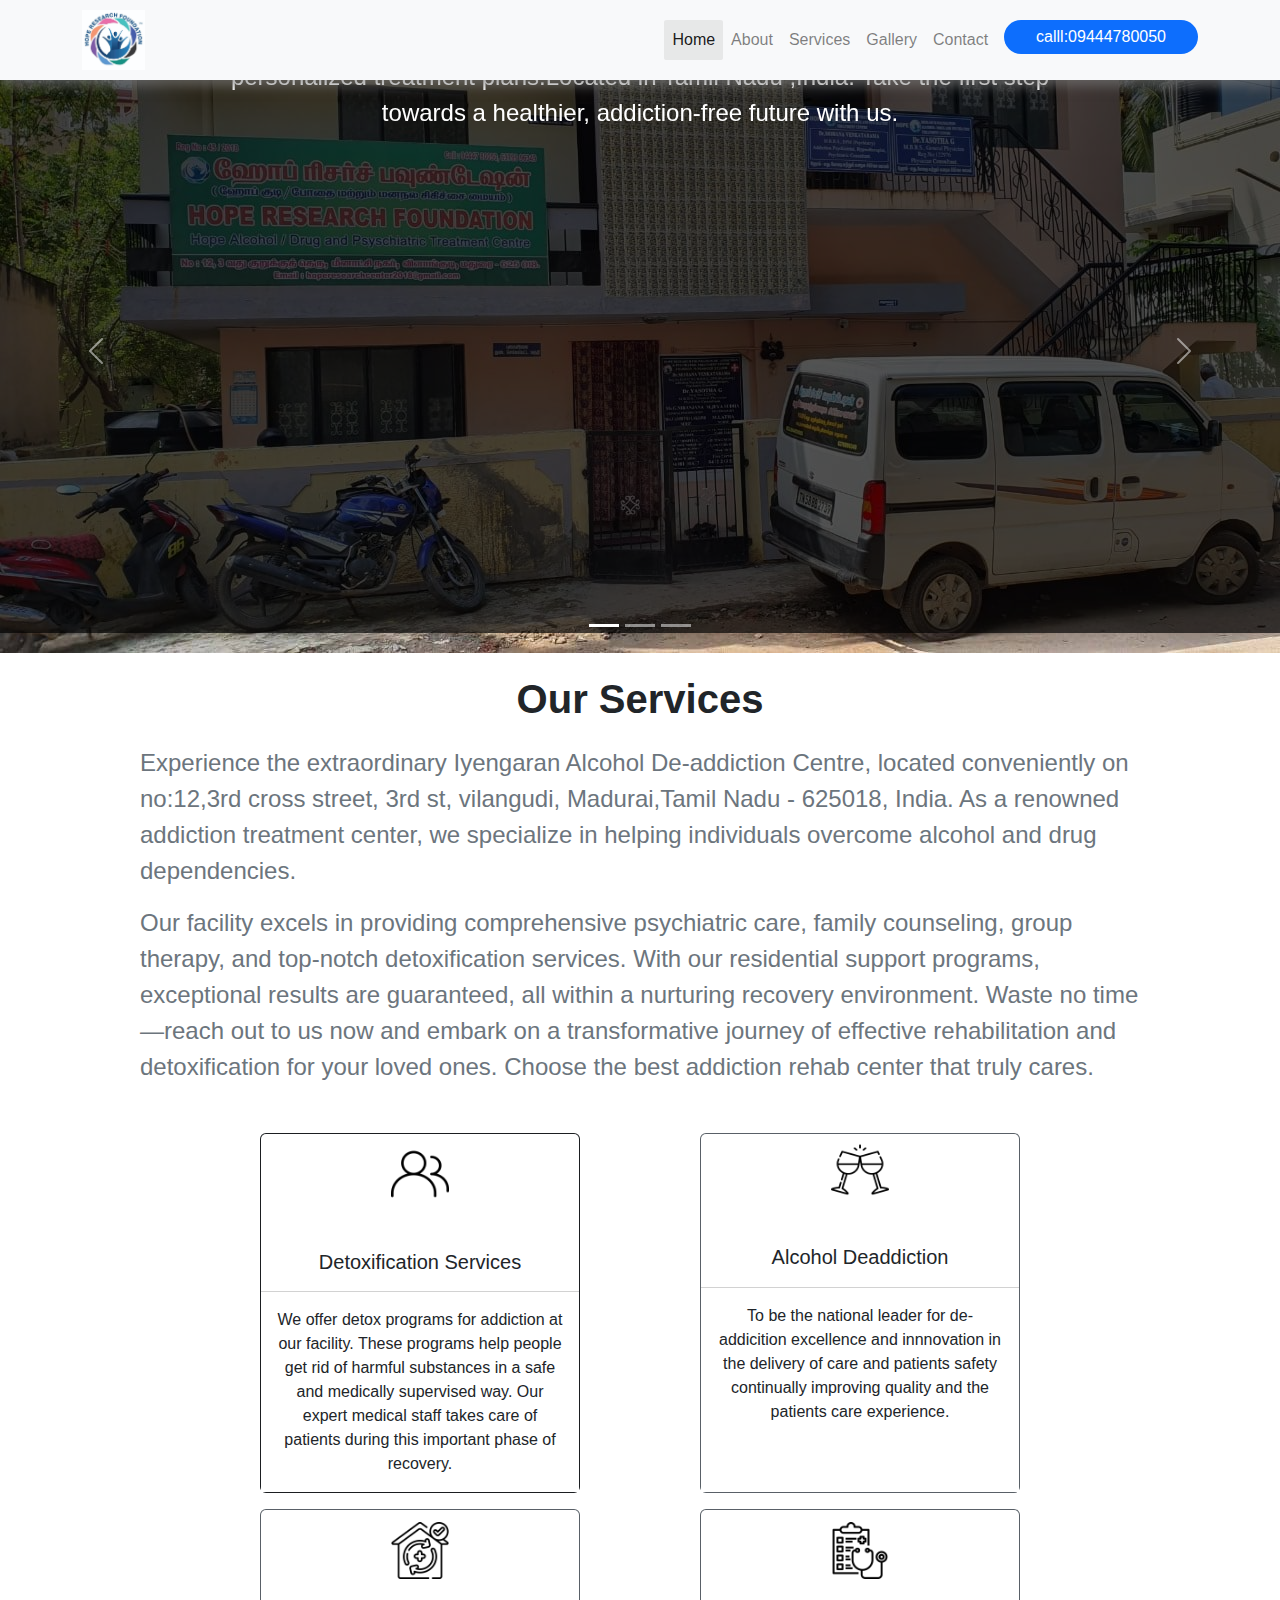
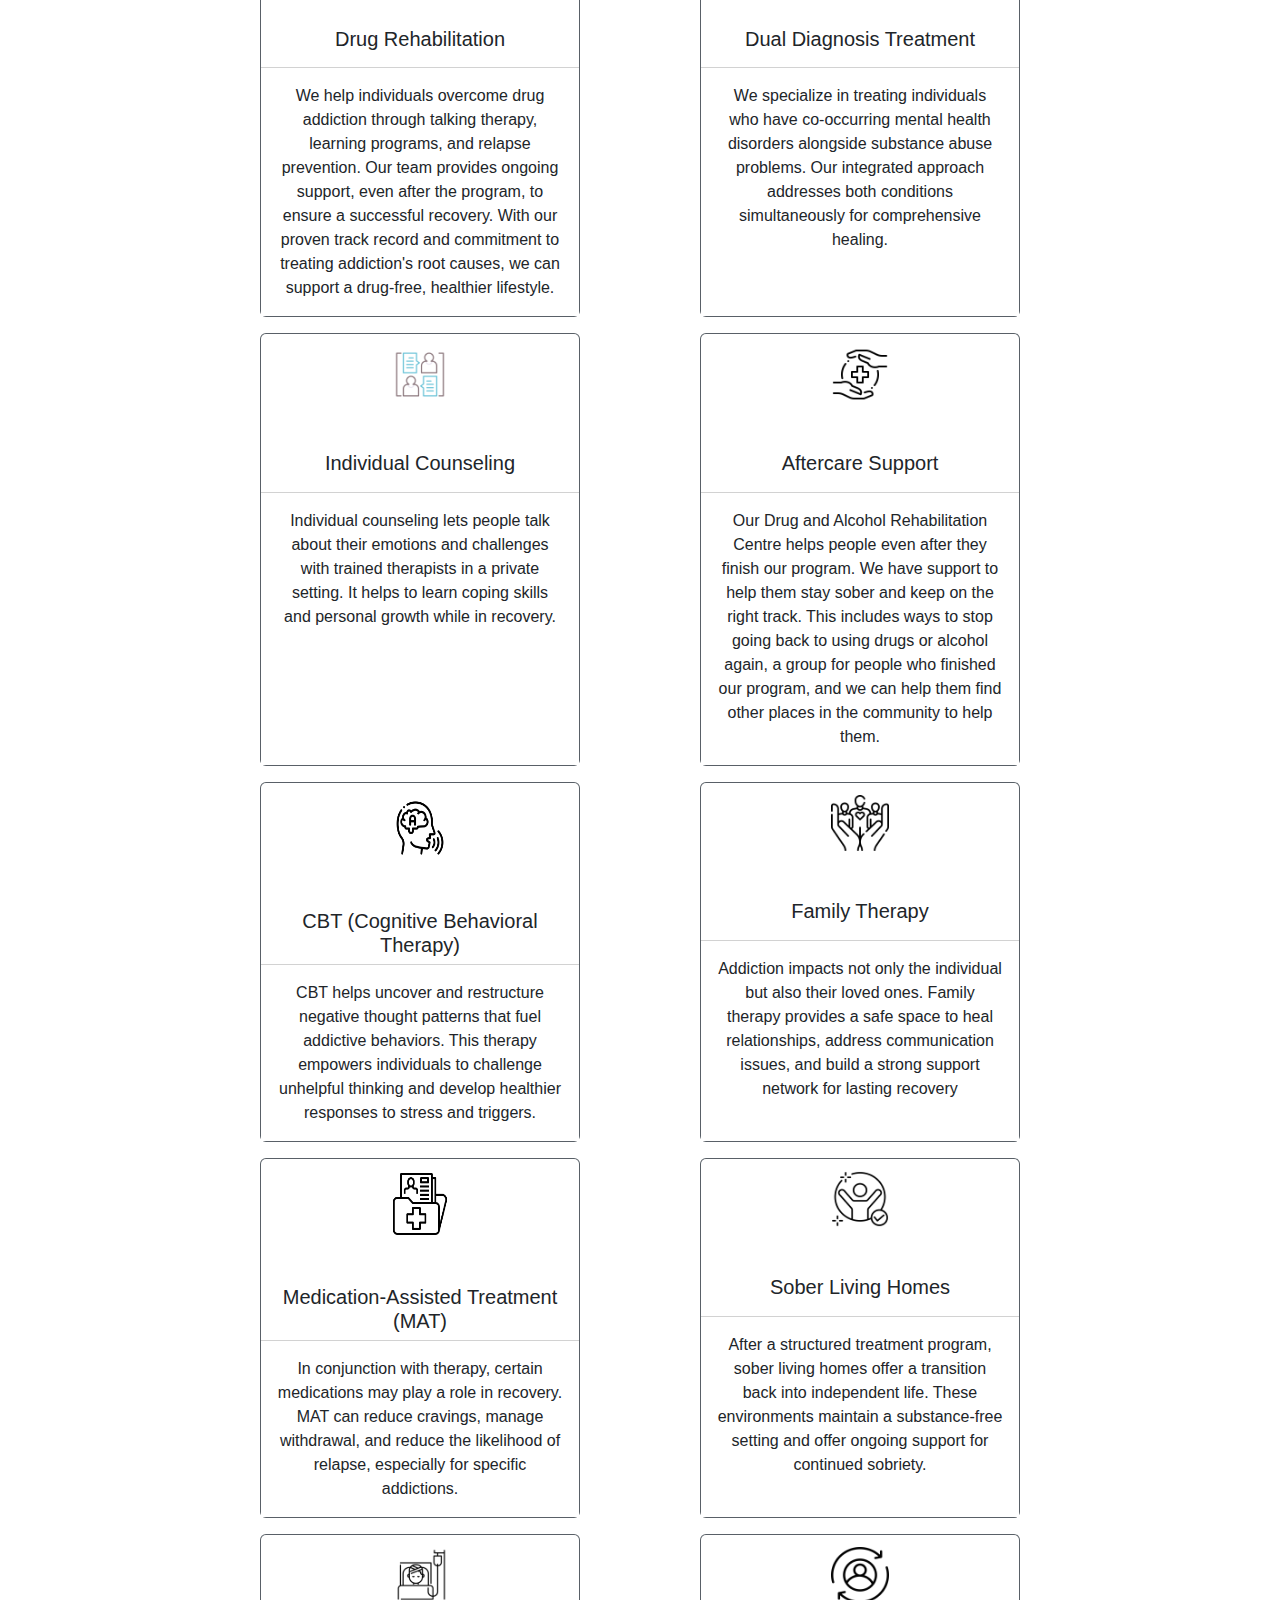
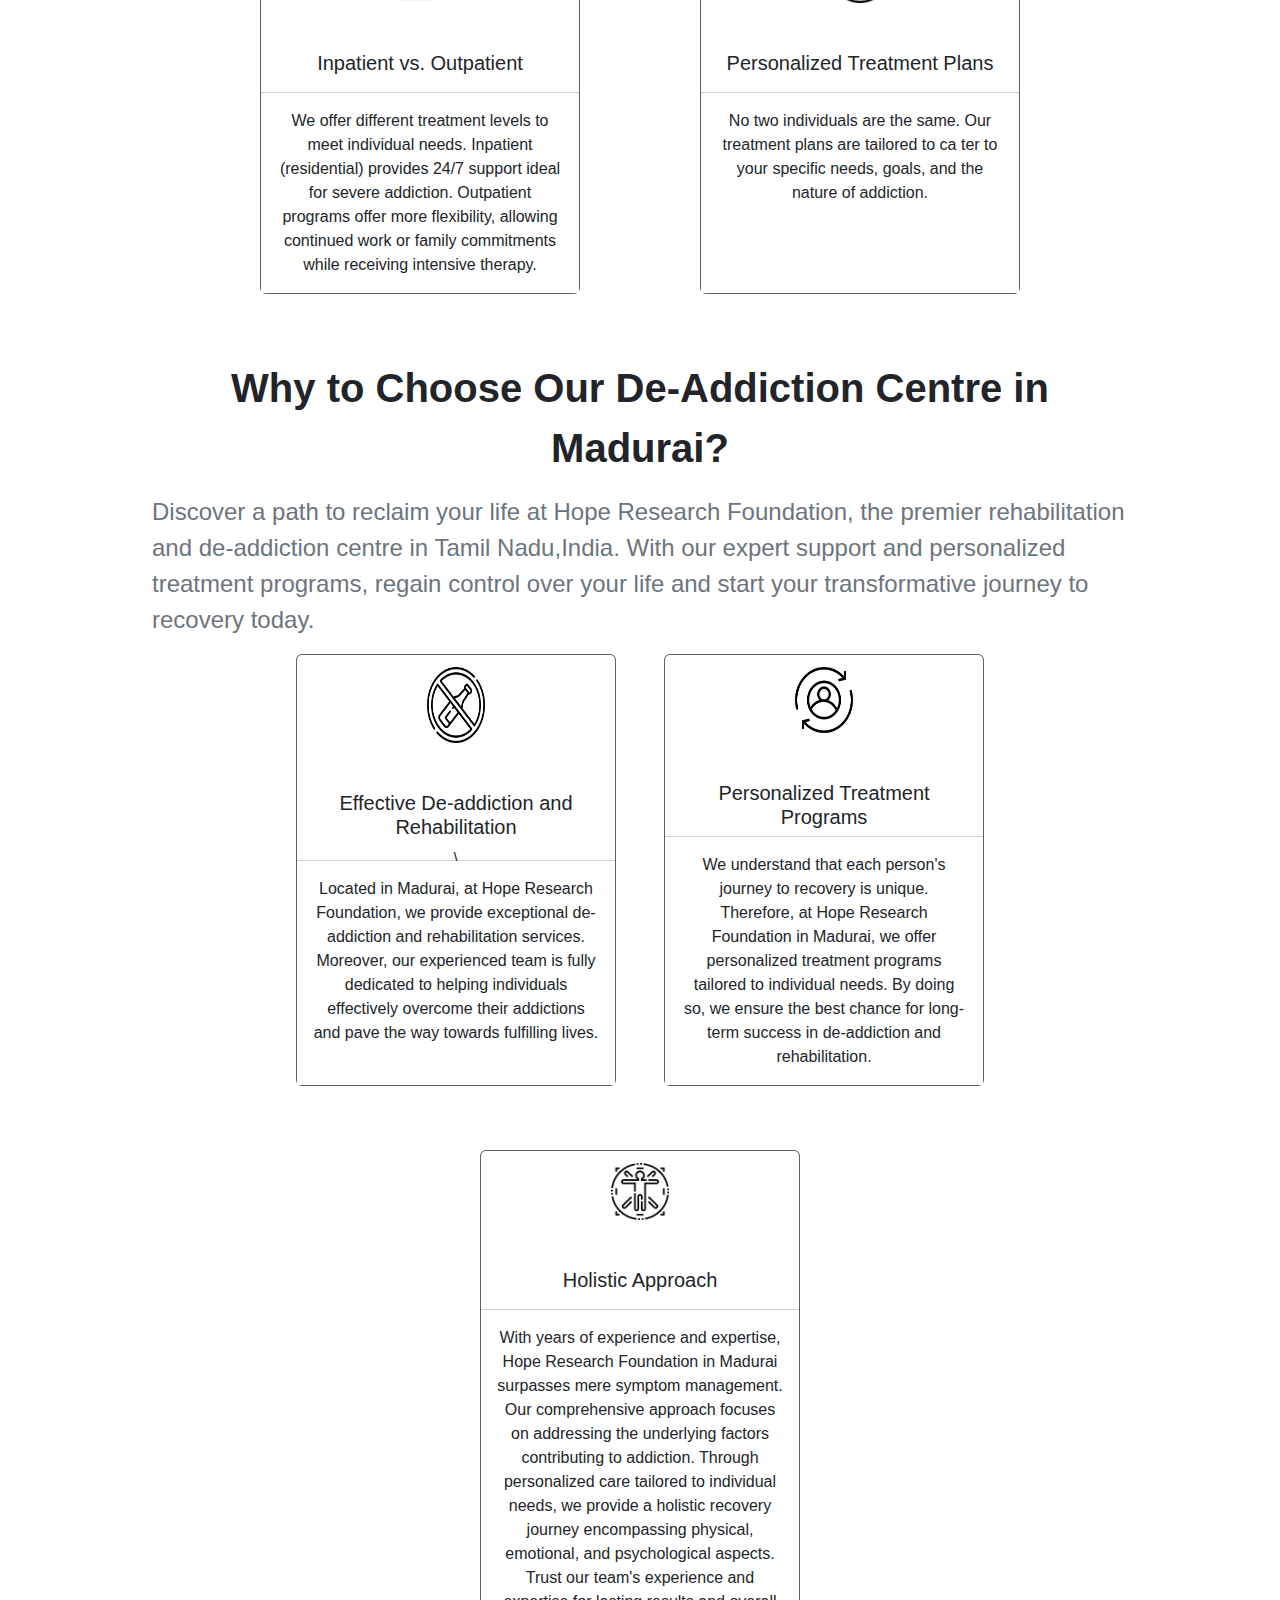
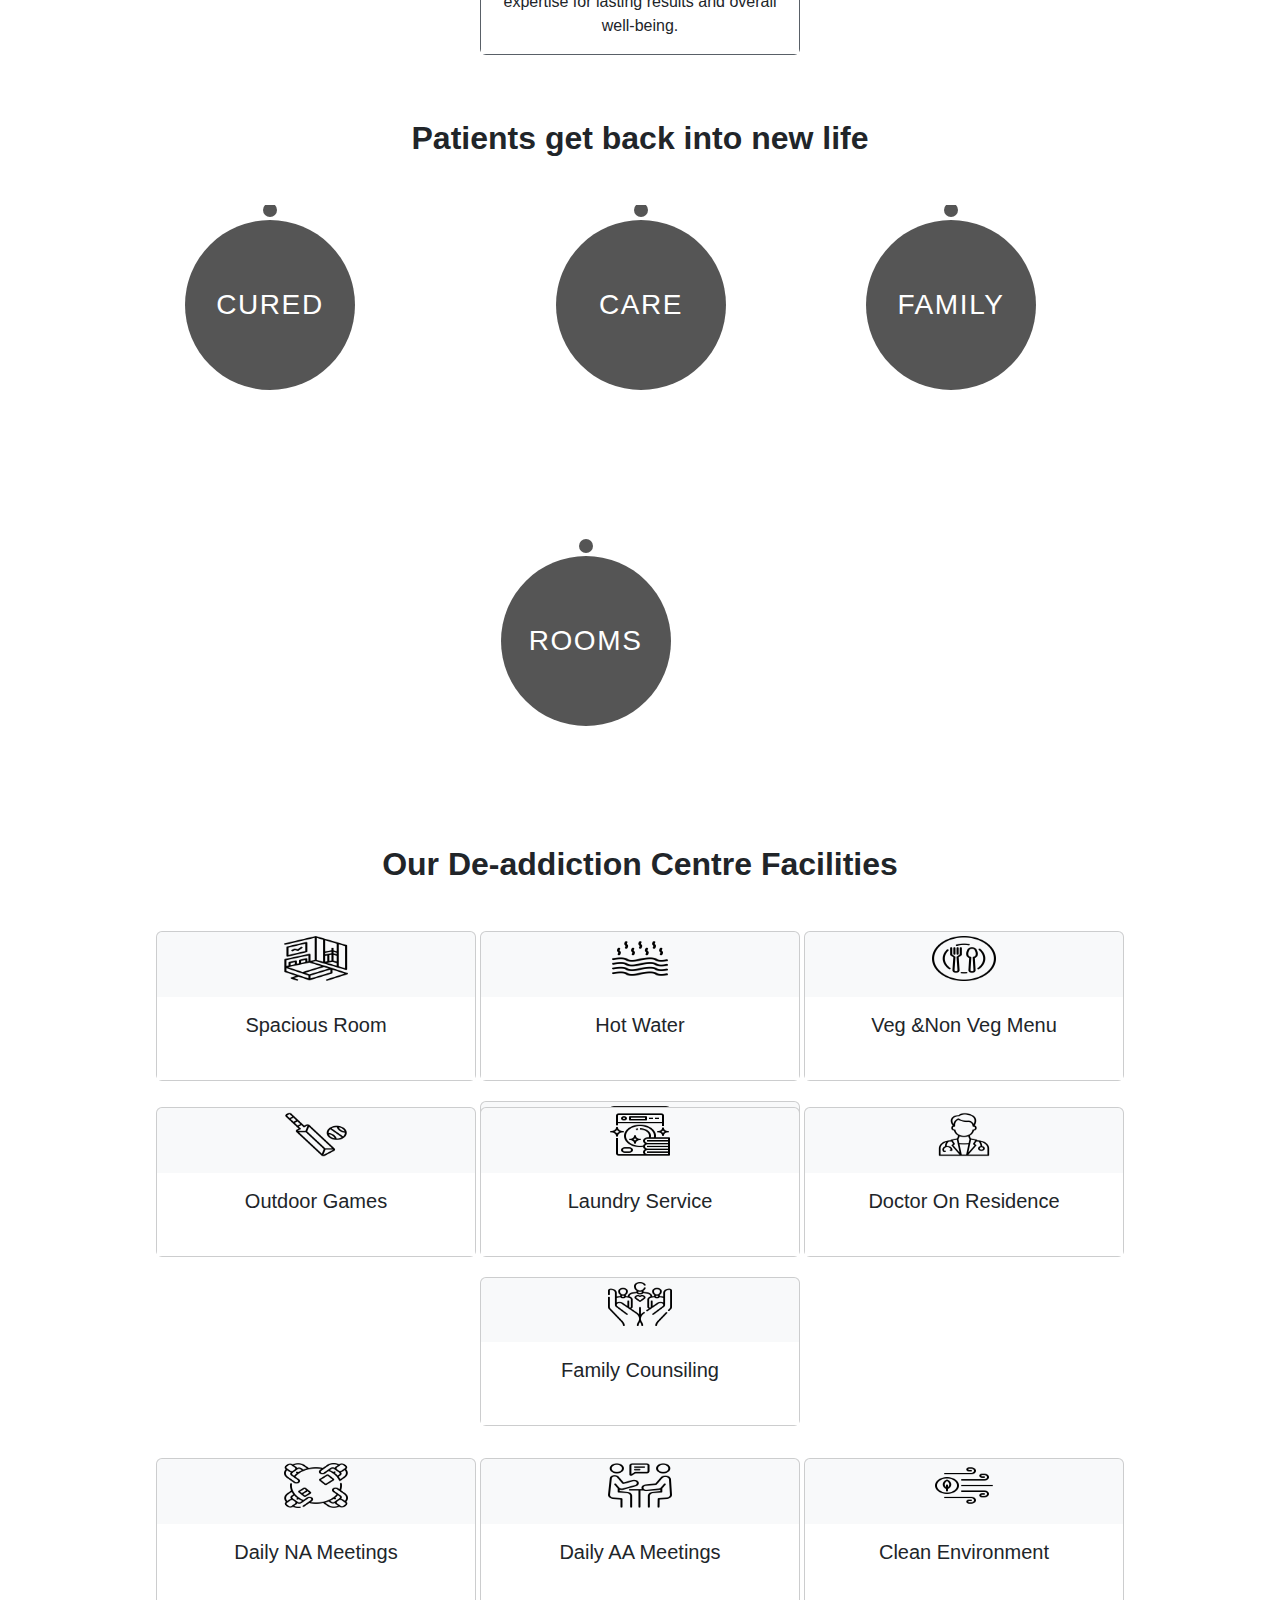
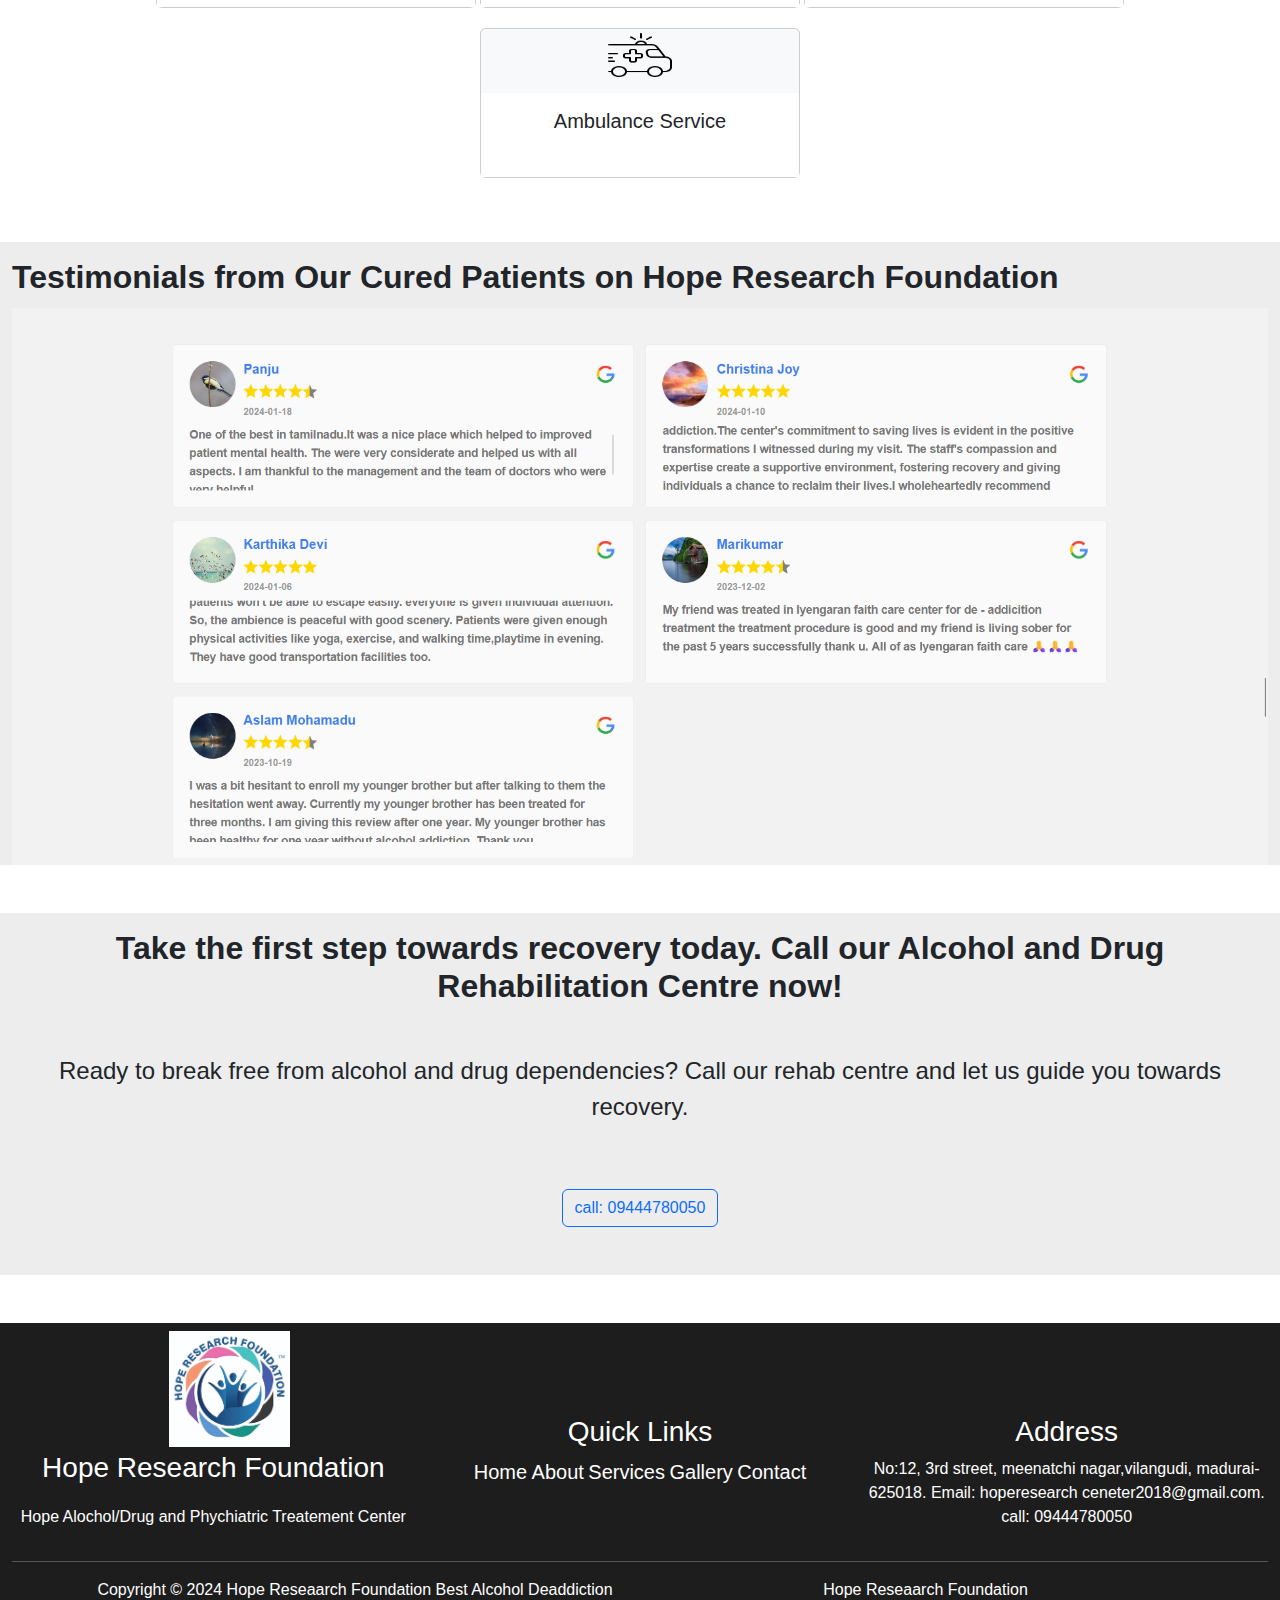
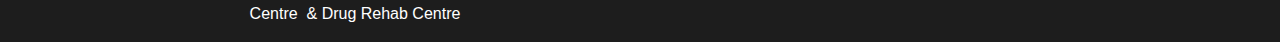
==== index.html @ 9c8dad7c "first commit" ====
<!DOCTYPE html>
<html lang="en">
<head>
  <meta charset="UTF-8">
  <meta name="viewport" content="width=device-width, initial-scale=1.0">
  <title>Hope Reseaarch Foundation</title>
  <link href="https://stackpath.bootstrapcdn.com/bootstrap/4.5.2/css/bootstrap.min.css" rel="stylesheet">
  <link href="https://cdn.jsdelivr.net/npm/bootstrap@5.3.3/dist/css/bootstrap.min.css" rel="stylesheet" integrity="sha384-QWTKZyjpPEjISv5WaRU9OFeRpok6YctnYmDr5pNlyT2bRjXh0JMhjY6hW+ALEwIH" crossorigin="anonymous">
  <link rel="stylesheet" href="./style.css">

</head> 
<body>
<nav class="navbar navbar-expand-lg navbar-light fixed-top bg-light ">
    <div class="container" id="div2">
      <a class="navbar-brand" href="#">
        <img src="./assets/LOGO.jpg" alt="Logo" width="auto" height="60">
      </a>
      <button class="navbar-toggler" type="button" data-toggle="collapse" data-target="#navbarNav" aria-controls="navbarNav" aria-expanded="false" aria-label="Toggle navigation">
        <span class="navbar-toggler-icon"></span>
      </button>
      <div class="collapse navbar-collapse bg-light text-center" id="navbarNav">
        <ul class="navbar-nav ml-auto">
          <li class="nav-item">
            <a class="nav-link" href="index.html">Home</a>
          </li>
          <li class="nav-item">
            <a class="nav-link" href="About12.html" >About</a>
          </li>
          <li class="nav-item">
            <a class="nav-link" href="./Servicecs12.html" >Services</a>
          </li>
          <li class="nav-item">
            <a class="nav-link" href="./gallery12.html" >Gallery</a>
          </li>
          <li class="nav-item">
            <a class="nav-link" href="Contact12.html" >Contact</a>
          </li>
          <li class="nav-item">
            <button  type="button" class="btn btn-primary border-0  ms-2 btn-box">calll:09444780050</button>
          </li>
        </ul>
      </div>
    </div>
  </nav>

<!-- .navbar -->

<!-- carousel -->
<div class="box mt-5 overflow-hidden" >
<div id="carouselExampleCaptions" class="carousel slide slide carousel-fade" data-bs-ride="carousel" data-bs-Interval="3000" >
    <div class="carousel-indicators">
      <button type="button" data-bs-target="#carouselExampleCaptions" data-bs-slide-to="0" class="active" aria-current="false" aria-label="Slide 1"></button>
      <button type="button" data-bs-target="#carouselExampleCaptions" data-bs-slide-to="1" aria-label="Slide 2"></button>
      <button type="button" data-bs-target="#carouselExampleCaptions" data-bs-slide-to="2" aria-label="Slide 3"></button>
    </div>
    <div class="carousel-inner" >
      <div class="carousel-item active">
        <img src="./assets/card-1.jpg" class="d-block w-100 img-fluid bg-opacity-10" alt="Banner - 1.jpg">
        <div class="carousel-caption  d-md-block">
          <h2>Best De-Addiction Centre In Madurai</h2>
          <p class="fs-4 text-center ">Seeking an alcohol de-addiction centre in Madurai? we offer top-class care and personalized treatment plans.Located in Tamil Nadu ,India. Take the first step towards a healthier, addiction-free future with us.</p>
        </div>
      </div>
      <div class="carousel-item" >
        <img src="./assets/Banner - 2.jpg" class="d-block w-100 img-fluid bg-opacity-10" alt="Banner - 2.jpg">
        <div class="carousel-caption d-none d-md-block">
          <h2>Best De-Addiction Centre In Madurai</h2>
          <p class="fs-4 text-center">Seeking an alcohol de-addiction centre in Madurai? we offer top-class care and personalized treatment plans.Located in Tamil Nadu ,India. Take the first step towards a healthier, addiction-free future with us.</p>
        </div>
      </div>
      <div class="carousel-item" >
        <img src="./assets/Banner - 3.jpg" class="d-block w-100 img-fluid bg-opacity-10" alt="Banner - 3.jpg">
        <div class="carousel-caption d-none d-md-block">
          <h2>Best De-Addiction Centre In Madurai</h2>
          <p class="fs-4 text-center">Seeking an alcohol de-addiction centre in Madurai? we offer top-class care and personalized treatment plans.Located in Tamil Nadu ,India. Take the first step towards a healthier, addiction-free future with us.</p>
        </div>
      </div>
    </div>
    <button class="carousel-control-prev" type="button" data-bs-target="#carouselExampleCaptions "   data-bs-slide="prev">
      <span class="carousel-control-prev-icon" aria-hidden="true"></span>
      <span class="visually-hidden">Previous</span>
    </button>
    <button class="carousel-control-next" type="button" data-bs-target="#carouselExampleCaptions" data-bs-slide="next">
      <span class="carousel-control-next-icon" aria-hidden="true"></span>
      <span class="visually-hidden">Next</span>
    </button>
  </div>
</div>   
<!-- type of content -->


 <div class="container mt-3 border-0 overflow-hidden" style="width: 80%;font-family: poppins; overflow:hidden;" id="box">
  <p class="fs-1 text-dark fw-bold container-fluid text-center text-capitalize">Our Services</p>
  <p class="fs-4 text-secondary">Experience the extraordinary Iyengaran Alcohol De-addiction Centre, located conveniently on 
    no:12,3rd cross street, 3rd st, vilangudi, Madurai,Tamil Nadu - 625018, India. As a renowned addiction treatment center, 
    we specialize in helping individuals overcome alcohol and drug dependencies.</p>
    <p class="fs-4 text-secondary">Our facility excels in providing comprehensive psychiatric care, family counseling, group therapy, and top-notch detoxification services. 
      With our residential support programs, exceptional results are guaranteed, all within a nurturing recovery environment. Waste no time—reach out to us now and embark on a transformative journey of effective rehabilitation and detoxification for your loved ones.
       Choose the best addiction rehab center that truly cares.</p>
       <!-- Cards -->
       
       <!-- fisrt-3-card -->
    <div class="cards mt-5 d-flex flex-row flex-wrap justify-content-center">
        <div class="card text-bg-dark mb-3 text-center" style="max-width: 20rem;">
            <div class="card-header">
            <img src="./assets/user.png"class=" mt-1 mb-5" alt="" width="20%" height="40%" >
            <h5 class="card-title  text-dark">Detoxification Services </h5>
          </div>
            <div class="card-body">
            <p class="card-text  text-dark ">We offer detox programs for addiction at our facility. These programs help people get rid of harmful substances in a safe and medically supervised way. Our expert medical
               staff takes care of patients during this important phase of recovery.</p>
          </div>
          </div>

          <div class="card text-bg-secondary mb-3 text-center" style="max-width: 20rem; ">
            <div class="card-header">
              <img src="./assets/alcohol.png"class="mb-5" alt="" width="20%" height="40%" >
              <h5 class="card-title text-dark">Alcohol Deaddiction </h5>
            </div>
            <div class="card-body">
              <p class="card-text text-dark">To be the national leader for de-addicition excellence and innnovation in the delivery of care and patients safety continually improving quality and the patients care experience.
            </div>
          </div>
          <div class="card text-bg-secondary mb-3 text-center" style="max-width: 20rem;">
            <div class="card-header text-dark">
              <img src="./assets/rehabilitation.png"class="mt-1 mb-5" alt="" width="20%" height="40%" >
              <h5 class="card-title">Drug Rehabilitation </h5></div>
            <div class="card-body text-dark">
              <p class="card-text">We help individuals overcome drug addiction through talking therapy, learning programs, and relapse prevention. Our team provides ongoing support, even after the program, to ensure a successful recovery. With our proven track record and commitment to treating addiction's root causes,
                 we can support a drug-free, healthier lifestyle.</p> </div>
          </div>
          
       <!-- Second-3-card -->

          <div class="card text-bg-secondary mb-3 text-center" style="max-width: 20rem;">
              <div class="card-header text-dark">
            <img src="./assets/diagnosis.png"class="mt-1 mb-5" alt="" width="20%" height="40%" >
                <h5 class="card-title">Dual Diagnosis Treatment  </h5>
              </div>
              <div class="card-body text-dark">
              <p class="card-text">We specialize in treating individuals who have co-occurring mental health disorders alongside substance abuse problems. Our integrated approach addresses 
                both conditions simultaneously for comprehensive healing.</p>
            </div>
            </div>
  
            <div class="card text-bg-secondary mb-3 text-center" style="max-width: 20rem; ">
              <div class="card-header text-dark">
                <img src="./assets/therapy.png"class="mt-1 mb-5" alt="" width="20%" height="40%" >
                <h5 class="card-title">Individual Counseling  </h5>
              </div>
              <div class="card-body text-dark">
                <p class="card-text"> Individual counseling lets people talk
                   about their emotions and challenges with trained therapists in a private setting.
                   It helps to learn coping skills and personal growth while in recovery.</p>
              </div>
            </div>
  
            <div class="card text-bg-secondary mb-3 text-center" style="max-width: 20rem;">
              <div class="card-header text-dark">
                <img src="./assets/protection.png"class="mt-1 mb-5" alt="" width="20%" height="40%" >
                <h5 class="card-title">Aftercare Support </h5></div>
              <div class="card-body text-dark">
                <p class="card-text">Our Drug and Alcohol Rehabilitation Centre helps people even after they finish our program. We have support to help them stay sober and keep on the right track. This includes ways to stop going back to using drugs or alcohol again, a group for people who finished our program,
                   and we can help them find other places in the community to help them.</p> </div>
            </div>

           <!-- 3rd-3-card -->
           <div class="card text-bg-secondary mb-3 text-center " style="max-width: 20rem;">
              <div class="card-header text-dark">
                <img src="./assets/king.png"class="mt-1 mb-5" alt="" width="20%" height="40%" >
                <h5 class="card-title">CBT (Cognitive Behavioral Therapy) </h5>
              </div>
              <div class="card-body text-dark">
              <p class="card-text">CBT helps uncover and restructure negative thought patterns that fuel addictive behaviors. This therapy empowers individuals to challenge 
                unhelpful thinking and develop healthier responses to stress and triggers.</p>
            </div>
            </div>
  
            <div class="card text-bg-secondary mb-3 text-center" style="max-width: 20rem; ">
              <div class="card-header text-dark">
                <img src="./assets/family.png"class="mt-1 mb-5" alt="" width="20%" height="40%" >
                <h5 class="card-title">Family Therapy   </h5></div>
              <div class="card-body text-dark">
                <p class="card-text">Addiction impacts not only the individual but also their loved ones. Family therapy provides a safe space to heal relationships, address communication issues, and build a
                   strong support network for lasting recovery</p>
              </div>
            </div>
  
            <div class="card text-bg-secondary mb-3 text-center" style="max-width: 20rem;">
              <div class="card-header text-dark">
                <img src="./assets/patient.png"class="mt-1 mb-5" alt="" width="20%" height="40%" >
                <h5 class="card-title">Medication-Assisted Treatment (MAT) </h5></div>
              <div class="card-body text-dark">
                <p class="card-text">In conjunction with therapy, certain medications may play a role in recovery. MAT can reduce cravings, manage withdrawal,
                   and reduce the likelihood of relapse, especially for specific addictions.</p> </div>
            </div>

<!-- fourth-3-card -->
<div class="card text-bg-secondary mb-3 text-center" style="max-width: 20rem;">
    <div class="card-header text-dark">
      <img src="./assets/independent.png"class="mt-1 mb-5" alt="" width="20%" height="40%" >
      <h5 class="card-title">Sober Living Homes  </h5></div>
    <div class="card-body text-dark">
    <p class="card-text">After a structured treatment program, sober living homes offer a transition back into independent life. These environments maintain a substance-free setting and offer ongoing support for continued sobriety.</p>
  </div>
  </div>

  <div class="card text-bg-secondary mb-3 text-center" style="max-width: 20rem; ">
    <div class="card-header text-dark">
    <img src="./assets/hospital.png"class="mt-1 mb-5" alt="" width="20%" height="40%" >
      <h5 class="card-title">Inpatient vs. Outpatient    </h5></div>
    <div class="card-body text-dark">
      <p class="card-text">We offer different treatment levels to meet individual needs. Inpatient (residential) provides 24/7 support ideal for severe addiction. Outpatient programs offer more flexibility, allowing continued work or family
         commitments while receiving intensive therapy.</p>
    </div>
  </div>

  <div class="card text-bg-secondary mb-3 text-center" style="max-width: 20rem;">
    <div class="card-header text-dark">
      <img src="./assets/personalization.png"class="mt-1 mb-5" alt="" width="20%" height="40%" >
      <h5 class="card-title">Personalized Treatment Plans  </h5></div>
    <div class="card-body">
      <p class="card-text text-dark">No two individuals are the same. Our treatment plans are tailored to ca
        ter to your specific needs, goals, and the nature of addiction.</p> </div>
  </div>
      </div>

      <!-- Why US -->
      <div class="container mt-5 border-0" style="width: 100%;font-family: poppins;">
  <p class="fs-1 text-dark fw-bold container-fluid text-center ">Why to Choose Our De-Addiction Centre in Madurai? </p>
  <p class="fs-4 text-secondary">Discover a path to reclaim your life at Hope Research Foundation, the premier rehabilitation and de-addiction centre in Tamil Nadu,India. With our expert support and personalized treatment programs, regain control over your life and start 
    your transformative journey to recovery today.</p>
    </div>
    <!-- why us card -->
    <div class="container mt-3 d-flex overflow-hidden flex-row flex-wrap gap-5 text-center justify-content-center" style="width: 100%;font-family: poppins;">
      <div class="card text-bg-secondary mb-3 text-center" style="max-width: 20em; ">
        <div class="card-header text-dark">
          <img src="./assets/no-alcohol.png"class="mt-1 mb-5" alt="" width="20%" height="40%" >
          <h5 class="card-title mb-2">Effective De-addiction and Rehabilitation    </h5>\
        </div>
        <div class="card-body text-dark">
          <p class="card-text">Located in Madurai, at Hope Research Foundation, we provide exceptional de-addiction and rehabilitation services.
            Moreover, our experienced team is fully dedicated to helping individuals effectively overcome their addictions and pave the way towards fulfilling lives.</p>
        </div>
      </div>
    
      <div class="card text-bg-secondary mb-3 text-center" style="max-width: 20rem;">
        <div class="card-header text-dark">
          <img src="./assets/personalization.png"class="mt-1 mb-5" alt="" width="20%" height="40%" >
          <h5 class="card-title mb-2">Personalized Treatment Programs   </h5>
        </div>
        <div class="card-body text-dark">
          <p class="card-text">We understand that each person's journey to recovery is unique. Therefore, at Hope Research Foundation in Madurai, we offer personalized treatment programs tailored to individual needs.
            By doing so, we ensure the best chance for long-term success in de-addiction and rehabilitation.</p> </div>
      </div>

      <div class="card text-bg-secondary mb-3 text-center" style="max-width: 20rem;">
        <div class="card-header text-dark">
          <img src="./assets/anthropology.png"class="mt-1 mb-5" alt="" width="20%" height="40%" >
          <h5 class="card-title mb-2">Holistic Approach  </h5>
        </div>
        <div class="card-body text-dark">
          <p class="card-text">With years of experience and expertise, Hope Research Foundation in Madurai surpasses mere symptom management. Our comprehensive approach focuses on addressing the underlying factors contributing to addiction.
            Through personalized care tailored to individual needs, we provide a holistic recovery journey encompassing physical, emotional, and psychological aspects.
            Trust our team's experience and expertise for lasting results and overall well-being.</p> </div>
      </div>
          </div>
    </div>
    
<!-- progress -->
    <h2 class="fw-bold tyext-dark text-center mt-5 overflow-hidden">Patients get back into new life</h2>
    <div class="container1 mb-5 mt-5 overflow-hidden">
        <div class="box">  
          <div class="content">
            <div class="percent " data-text="cured" style="--num: 85">
              <div class="dot"></div>
            </div>
            <div class="number">
              <h2>1000+<span>Patients Cured </span></h2>
            </div>
          </div>
        </div>
      
        <div class="box">
          <div class="shadow"></div>
          <div class="content">
            <div class="percent" data-text="Care" style="--num: 80">
              <div class="dot"></div>
            </div>
            <div class="number">
              <h2>24/7<span>Special care</span></h2>
            </div>
          </div>
        </div>

        <div class="box">
          <div class="shadow"></div>
          <div class="content">
            <div class="percent" data-text="Family" style="--num: 80">
              <div class="dot"></div>
            </div>
            <div class="number">
              <h2>1000+<span>Happy Family</span></h2>
            </div>
          </div>
        </div>
      
        <div class="box">
          <div class="shadow"></div>
          <div class="content">
            <div class="percent" data-text="Rooms" style="--num: 80">
              <div class="dot"></div>
            </div>
            <div class="number">
              <h2>100+<span>Residential Capacity</span></h2>
            </div>
          </div>
        </div>
      </div>

 <!-- OUR facilities first-row -->
 <div class="container-fluid bg-body-light ">
  <h2 class="fw-bold tyext-dark text-center mb-5">Our De-addiction Centre Facilities</h2>
  <div class="container mt-3 border-0 d-flex  flex-row gap-1 flex-wrap justify-content-center" style="width: 100%;font-family: poppins;height: 10em;">

    <div class="card text-bg-light mb-3 text-center" style="max-width: 20rem; ">
      <img src="./assets/room.png"class=" mt-1 mb-3 rounded mx-auto d-block" alt="" width="20%" height="30%" >
      <div class="card-body">
        <h5 class="card-title text-dark">Spacious Room     </h5></div>
    </div>
  
    <div class="card text-bg-light mb-3 text-center" style="max-width: 20rem;">
      <img src="./assets/hot-water.png"class="rounded mx-auto d-block mt-1 mb-3" alt="" width="20%" height="30%" >
      <div class="card-body">
        <h5 class="card-title text-dark">Hot Water    </h5></div>
    </div>

    <div class="card text-bg-light mb-3 text-center" style="max-width: 20rem;">
      <img src="./assets/dish.png"class="rounded mx-auto d-block mt-1 mb-3" alt="" width="20%" height="30%" >
      <div class="card-body">
        <h5 class="card-title text-dark">Veg &Non Veg Menu  </h5>
      </div>
    </div>

    <div class="card text-bg-light mb-3 text-center" style="max-width: 20rem;">
      <img src="./assets/ludo.png"class="rounded mx-auto d-block mt-1 mb-3" alt="" width="20%" height="30%" >
      <div class="card-body">
        <h5 class="card-title text-dark">Indoor Games  </h5>
      </div>
    </div>
  </div>
<!-- OUR facilities second-row -->
    <div class="container mt-3 border-0 d-flex flex-row gap-1 flex-wrap justify-content-center" style="width: 100%;font-family: poppins;">
       
        <div class="card text-bg-light mb-3 text-center" style="max-width: 20rem; ">
          <img src="./assets/game.png"class="rounded mx-auto d-block mt-1 mb-3" alt="" width="20%" height="30%" >
          <div class="card-body">
            <h5 class="card-title text-dark">Outdoor Games     </h5></div>
        </div>
      
        <div class="card text-bg-light mb-3 text-center" style="max-width: 20rem;">
          <img src="./assets/laundry-service.png"class="rounded mx-auto d-block mt-1 mb-3" alt="" width="20%" height="30%" >
          <div class="card-body">
            <h5 class="card-title text-dark">Laundry Service    </h5></div>
        </div>

        <div class="card text-bg-light mb-3 text-center" style="max-width: 20rem;">
          <img src="./assets/doctor.png"class="rounded mx-auto d-block mt-1 mb-3" alt="" width="20%" height="30%" >
          <div class="card-body">
            <h5 class="card-title text-dark">Doctor On Residence  </h5></div>
        </div>

        <div class="card text-bg-light mb-3 text-center" style="max-width: 20rem;">
          <img src="./assets/family.png"class="rounded mx-auto d-block mt-1 mb-3" alt="" width="20%" height="30%" >
          <div class="card-body"><h5 class="card-title text-dark">Family Counsiling   </h5></div>
        </div>
      </div>
      <!-- OUR facilities third-row -->
    <div class="container mt-3 border-0 d-flex flex-row gap-1 flex-wrap justify-content-center" style="width: 100%;font-family: poppins;">
       
      <div class="card text-bg-light mb-3 text-center" style="max-width: 20rem; ">
        <img src="./assets/round-table.png"class="rounded mx-auto d-block mt-1 mb-3" alt="" width="20%" height="30%" >
        <div class="card-body">
          <h5 class="card-title text-dark">Daily NA Meetings </h5></div>
      </div>
    
      <div class="card text-bg-light mb-3 text-center" style="max-width: 20rem;">
        <img src="./assets/talk.png"class="rounded mx-auto d-block mt-1 mb-3" alt="" width="20%" height="30%" >
        <div class="card-body">
          <h5 class="card-title text-dark">Daily AA Meetings </h5></div>
      </div>

      <div class="card text-bg-light mb-3 text-center" style="max-width: 20rem;">
        <img src="./assets/clean-air.png"class="rounded mx-auto d-block mt-1 mb-3" alt="" width="20%" height="30%" >
        <div class="card-body"><h5 class="card-title text-dark">Clean Environment </h5></div>
      </div>

      <div class="card text-bg-light mb-3 text-center" style="max-width: 20rem;">
        <img src="./assets/ambulance.png"class="rounded mx-auto d-block mt-1 mb-3" alt="" width="20%" height="30%" >
        <div class="card-body"><h5 class="card-title text-dark">Ambulance Service </h5></div>
      </div>
    </div>
  </div>
      <!-- tesimonials. -->
      <div class="container2 container-fluid mt-5 mb-5 text-dark-50 text-cente overflow-hidden">
        <div class="row bg-secoundary  pt-3  bannerbox">
            <h2 class="text-dark-50 fw-bold">Testimonials from Our Cured Patients on Hope Research Foundation</h2>
            <div class="col-lg-12 col-12">
                 <img src="assets/screen.png" width="100%" height="auto" alt="" class="pt-1"/>
            </div>
        </div>
    </div>

    <div class="container2 container-fluid mt-5 mb-5 text-dark-50 text-center overflow-hidden">
      <div class="row bg-secoundary  pt-3  bannerbox">
          <h2 class="text-dark-50 fw-bold mb-5">Take the first step towards recovery today. Call our Alcohol and Drug Rehabilitation Centre now!</h2>
          <p class="fs-4">Ready to break free from alcohol and drug dependencies? Call our rehab centre and let us guide you towards recovery.</p>
          
          <div class="col-lg-12 col-12">
            <button type="button" class="btn btn-outline-primary mb-5 mt-5">call: 09444780050</button>
          </div>
      </div>
  </div>


</div>
<!-- footer -->
<footer class="container-fluid bg-secoundary overflow-hidden" width="100%" heigh="auto">
<div class="row ">
    <div class=" col-lg-4 text-center mt-2 ">
    <img src="./assets/LOGO.jpg" style="margin-left: 2em;" width="30%" height="auto" alt="">
    <p class="fs-3 ">Hope Research Foundation</p>
    <p>Hope Alochol/Drug and Phychiatric Treatement Center
    </p>

</div>

<div class="col-lg-4  text-center mt-2 d ">
    <h3 class="sm-me-5">Quick Links</h3>

  <div class="content2 ">
    <a href="index.html">Home</a>
  <a href="About.html">About</a>
  <a href="Servicecs.html">Services</a>
   <a href="gallery1.html">Gallery</a>
   <a href="Contact.html">Contact</a>
   

  </div>

</div>
<div class="col-lg-4  text-center mt-2  ">
    <h3>Address</h3>
    <p>No:12, 3rd street, meenatchi nagar,vilangudi, madurai-625018.
        Email: hoperesearch ceneter2018@gmail.com.<br>
        call: 09444780050
    </p>
</div>
</div>
<hr>
<div class="container overflow-hidden text-center">
<div class="row gap-5 mb-3 " >
<div class="col-lg-6 ">Copyright © 2024 Hope Reseaarch Foundation Best Alcohol Deaddiction Centre  & Drug Rehab Centre</div>
<div class="col-lg-5 ">Hope Reseaarch Foundation</div>
</div>
</div>
</footer>



<script src="https://code.jquery.com/jquery-3.5.1.slim.min.js"></script>
<script src="https://cdn.jsdelivr.net/npm/@popperjs/core@2.5.4/dist/umd/popper.min.js"></script>
<script src="https://stackpath.bootstrapcdn.com/bootstrap/4.5.2/js/bootstrap.min.js"></script>
<script src="https://cdn.jsdelivr.net/npm/bootstrap@5.3.3/dist/js/bootstrap.bundle.min.js" integrity="sha384-YvpcrYf0tY3lHB60NNkmXc5s9fDVZLESaAA55NDzOxhy9GkcIdslK1eN7N6jIeHz" crossorigin="anonymous"></script>

<script>
const navlikEls=document.querySelectorAll('.nav-link');
        const windowpathname=window.location.pathname;
        navlikEls.forEach(navlikEls => {
            const navlinkPathname=new URL(navlikEls.href).pathname;
            if((windowpathname === navlinkPathname) || (windowpathname === '/index.html' && navlinkPathname === '/')  ){
                navlikEls.classList.add('active');
            }
        });


</script>
</body>
</html>
---- style.css ----
nav{
  box-shadow: 0px 7px 11px -1px rgba(119,119,119,0.67);
-webkit-box-shadow: 0px 7px 11px -1px rgba(119,119,119,0.67);
-moz-box-shadow: 0px 7px 11px -1px rgba(119,119,119,0.67);
height: 5em;

}

nav .container{
  position: relative;
  animation-name: example;
  animation-duration: 1s;  
  animation-fill-mode: forwards;
}
@keyframes example {
  from {left:-500px;}
  to {left: 0px; }
}
#div2 {animation-timing-function: ease;}
.box{
  position: relative;
  animation-name: example1;
  animation-duration: 1s;  
  animation-fill-mode: forwards;
}
#box {animation-timing-function: ease;}
@keyframes example1 {
  from {top:-500px;}
  to {top: 0px; }
}
@media only screen and (max-width: 880px){
  .carousel-caption, .card-title-1, .card-text-1{
    display: none;
    visibility: hidden;
  }
  .active{
    background-color: #f07d7dd8;
    color: white;
    border-radius: 0%;
    
  }

}


  .carousel-caption{
    margin-left: -15%;
    width: 100%;
    height: 100vh;
    background: rgba(0, 0, 0, 0.675);
  }

  .carousel-caption h2{
    margin-top:7em ;
  }
  .carousel-caption p{
    margin-top:0em ;
    width: 70%;
    justify-content: center;
    margin-left: 15%;
  }
  

.container-1{
    width: 100%;
    height: 50em;
    background-color: #a45050;
}

 .container2{
  /* margin-top: 5em; */
  background-color: #ededed;

 }
 .container4{
  margin-top: 5em;
  background-color: #ededed;
    box-shadow: 0px 7px 11px -1px rgba(119,119,119,0.67);
-webkit-box-shadow: 0px 7px 11px -1px rgba(119,119,119,0.67);
-moz-box-shadow: 0px 7px 11px -1px rgba(119,119,119,0.67);

 }
 .bannerbox img{
    color: #fff;
    stroke: #fff
 }

 
  /* progress */
  @import url('https://fonts.googleapis.com/css2?family=Poppins:wght@100;300;400;500;600;700;800;900&display=swap');

* {
  margin: 0;
  padding: 0;
  box-sizing: border-box;
  font-family: 'Poppins', sans-serif;
  scroll-behavior: smooth;
}

.container1 {
  width: 100%;
  min-height: 20vh;
  display: flex;
  justify-content: center;
  align-items: center;
  flex-wrap: wrap;
  gap: 80px 100px;
  overflow: hidden;
  /* background: #cfd1e1; */
}

.box::before {
  content: '';
  position: absolute;
  top: 0;
  left: 0;
  width: 20px;
  height: 100%;
  /* background: linear-gradient(#fff, #fff, #e3e3e3);   */
  filter: blur(1px);
  z-index: 1;
}

.box::after {
  content: '';
  position: absolute;
  top: 1px;
  right: -1px;
  width: 20px;
  height: 100%;
  /* background: #9d9d9d; */
  filter: blur(1px);
  z-index: 1;
}


.box .content .percent {
  position: relative;
  width: 200px;
  height: 200px;
}

.box .content .percent::before {
  content: attr(data-text);
  position: absolute;
  inset: 15px;
  background: #555;
  border-radius: 50%;
  display: flex;
  justify-content: center;
  align-items: center;
  color: #fff;
  font-size: 1.75rem;
  letter-spacing: 0.1rem;
  text-transform: uppercase;
}

.box .content .percent svg {
  position: relative;
  width: 200px;
  height: 200px;
  transform: rotate(270deg);
}


.box .content .percent svg circle:nth-child(2) {
  stroke: #555;
  stroke-dasharray: 440;
  stroke-dashoffset: calc(440 - (440 * var(--num)) / 100);
  opacity: 0;
  animation: fadeIn 1s linear forwards;
  animation-delay: 2.5s;
}

@keyframes fadeIn {
  0% {
    opacity: 0;
  }
  100% {
    opacity: 1;
  }
}

.box .content .percent .dot {
  position: absolute;
  inset:5px;
  z-index: 10;
  animation: animateDot 2s linear forwards;
}

@keyframes animateDot {
  0% {
    transform: rotate(0deg);
  }
  100% {
    transform: rotate(calc(3.6deg * var(--num)));
  }
}

.box .content .percent .dot::before {
  content: '';
  position: absolute;
  top: -7px;
  left: 50%;
  transform: translateX(-50%);
  width: 14px;
  height: 14px;
  background: #555;
  border-radius: 50%;
}

.box .content .number {
  position: relative;
  inset: 0;
  opacity: 0;
  animation: fadeIn 1s linear forwards;
  animation-delay: 2.5s;
}

.box .content .number h2 {
  font-size: 2.5rem;
  color: #555;
}

.box .content .number h2 span {
  font-weight: 300;
  font-size: 1.5rem;
}
footer{
    background: #1d1d1d;
    color: white;
}

footer a{
    text-decoration: none;
    color: #fefefe;
    font-size: 20px;
    
}
.btn-box{
  border-radius: 5em;
  padding: 5px 2em;
}

.content2 a:hover{
  color: #ffb507;
}
.active{
  background-color: #c3c3c350;
  color: white;
  border-radius: 5%;

  
}
   header{
    width: 100%;
    height: auto;
   }

   /* Gallery Styles */
.gallery {
  display: flex;
  justify-content: center;
  align-items: center;
  flex-wrap: wrap;
  /* background: #000; */
  margin-top: 5em;
}

.gallery-items {
  display: flex;
  flex-wrap: wrap;
}

.gallery-items img {
  width: 350px;
  height: 350px;
  margin: 40px;
  cursor: pointer;
  border-radius: 50%;
  transition: 0s;
}
.gallery-items img:hover{
  border-radius: 2%;
  transition:1s;
  opacity: 50%;
}

/* Lightbox Styles */
.lightbox {
  display: none;
  position: fixed;
  top: 0;
  left: 0;
  width: 100%;
  height: 100%;
  margin-top: 4em;
  background-color: rgba(0, 0, 0, 0.915);
  
  z-index: 999;
  overflow: hidden;
}

.lightbox-img {
  display: block;
  margin: auto;
  max-width: 80%;
  max-height: 80%;
  transition: 0s;
}

.lightbox.active{
  transition: 2s;
}

.close-btn {
  position: absolute;
  top: 20px;
  right: 30px;
  font-size: 30px;
  color: #fff;
  cursor: pointer;
}
h4{
  margin-top: 3em;
}
h3{
  margin-top: 3em;
}
*{
  margin:0;
  padding:0;
  box-sizing: border-box;
  /* overflow: hidden; */
}
.header{
  width: 100%;
  height: 120vh;
  padding: 50px 100px;
  font-size: 26px;
  justify-content: center;
  text-align: center;
  background-color: #ffffff;
  color: black;
  padding-top: 5%;
  /* display: flex;
  flex-direction: row; */
}
.header p{
  color: black; 
}
.header img{
  width: 40%;
  height: auto;
}

.card-img-overlay{
  width: 100%;
  height: auto;
  background: #00000085;
}
.cards{
  display: flex;
  flex-wrap: wrap;
  flex-direction: row;
  column-gap: 7.5em;

} 
.card-header{
  background: #ffffff;
}
.card-body{
  background: #ffffff;
}
.card-title-1{
  margin-top: 20%;
}
.card-text-1{
  margin-left: 25%;
}
.mdcont{
  margin-top: 5em;
  /* background: #c6c6c6; */
}
.card1body p{
  margin-left: 10%;
}
.card1body h2{
  margin-top: 5em;
}
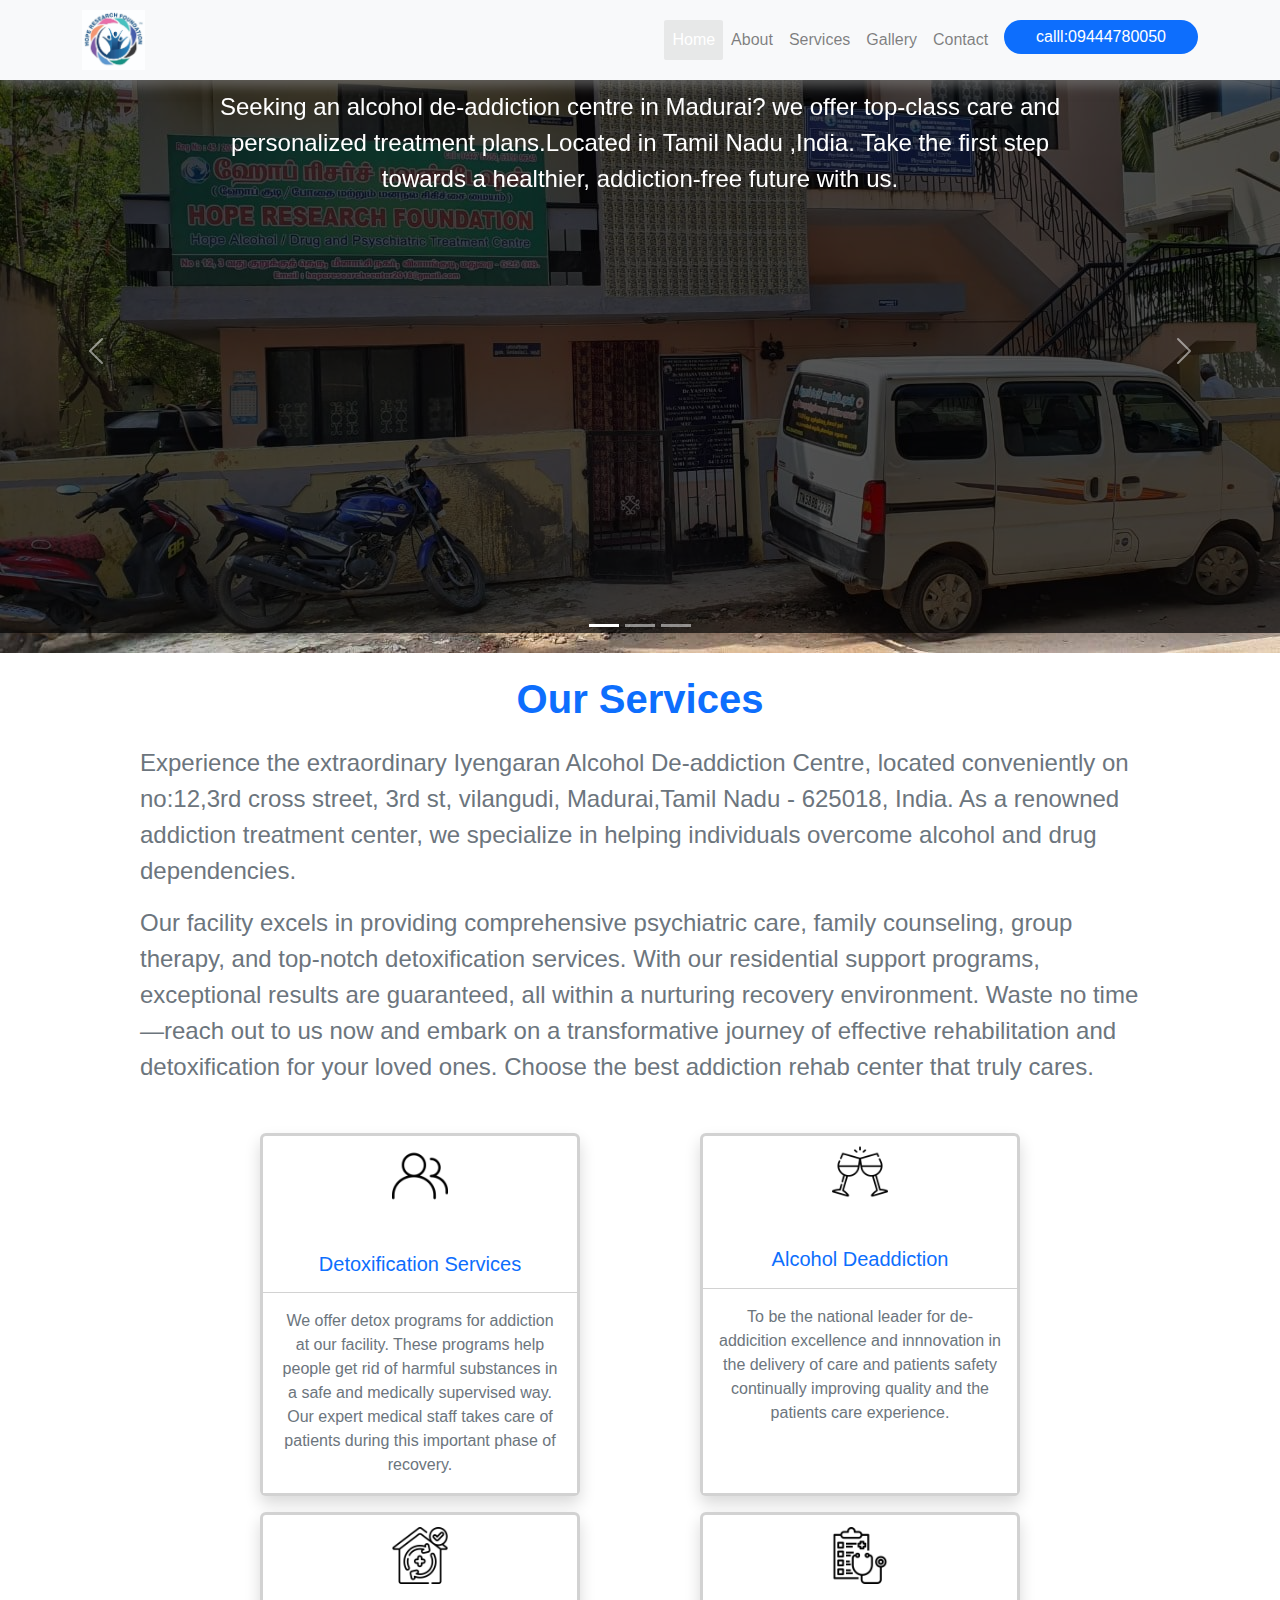
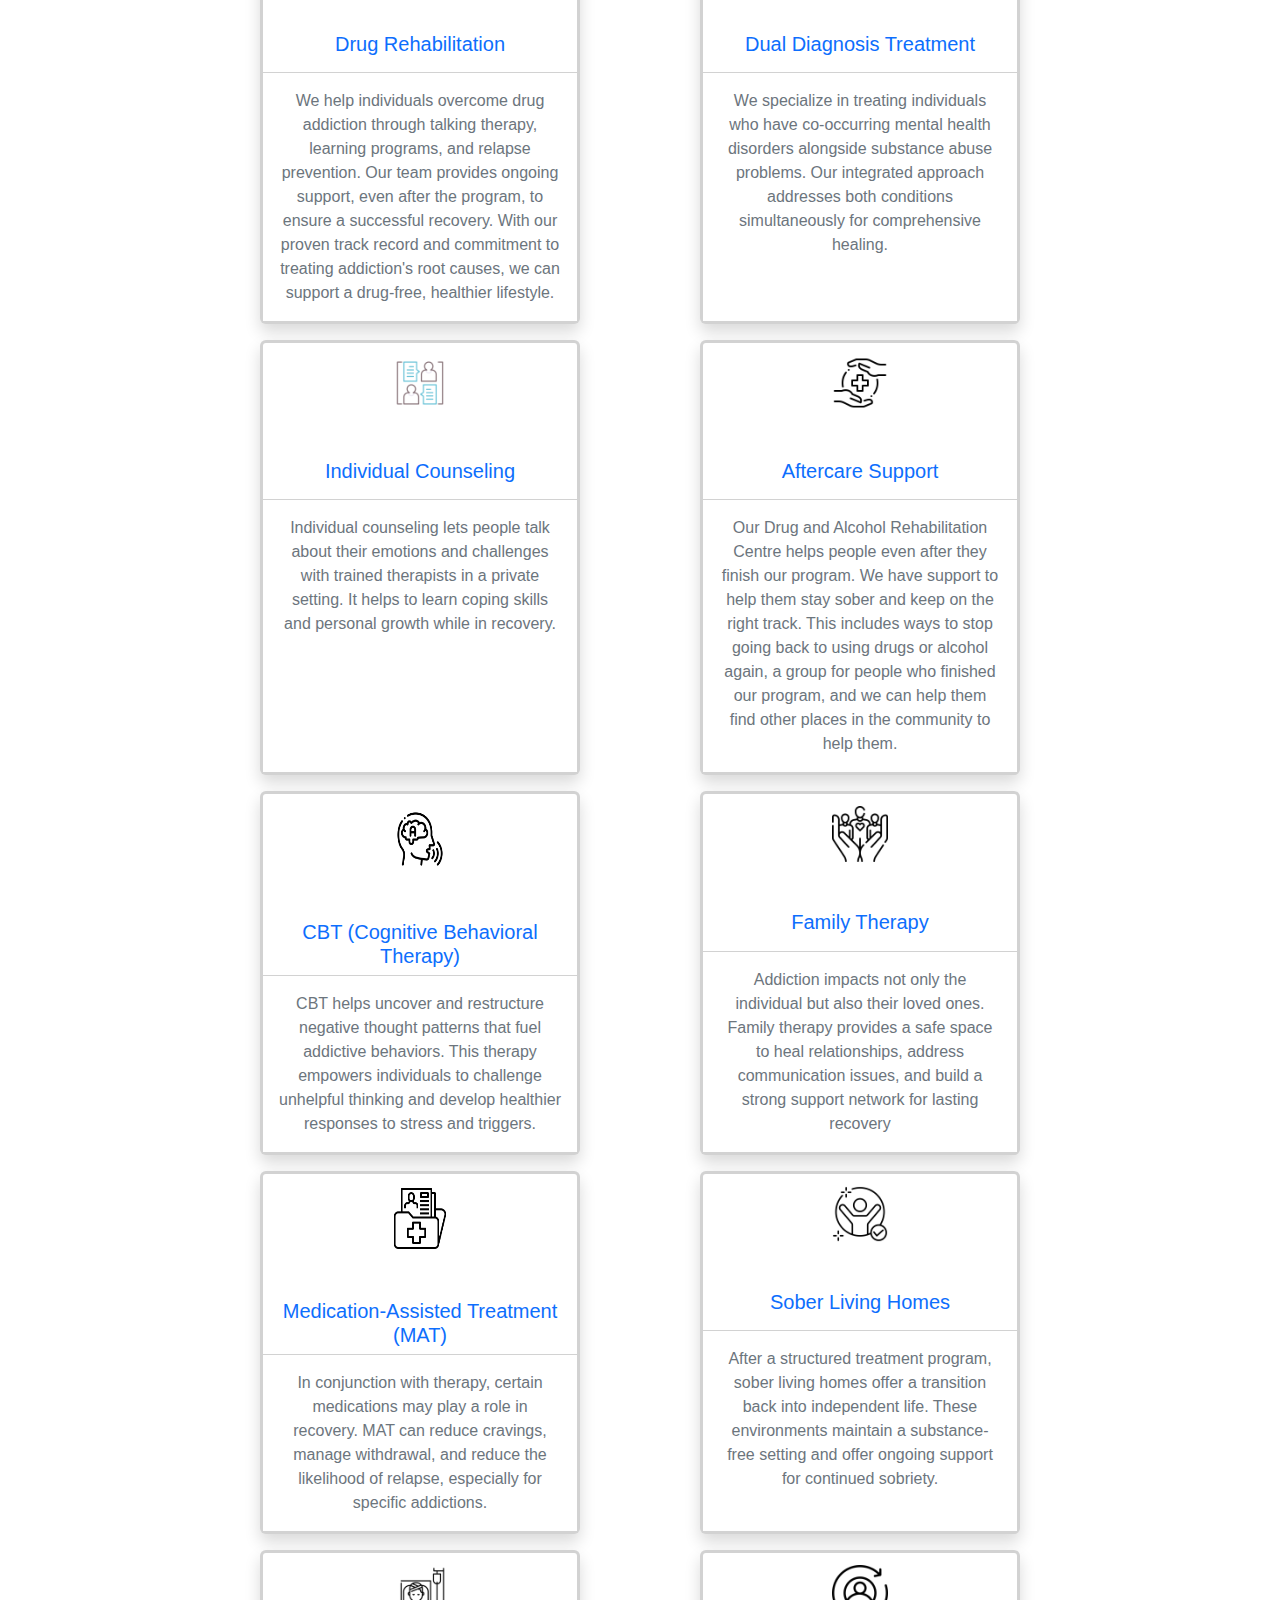
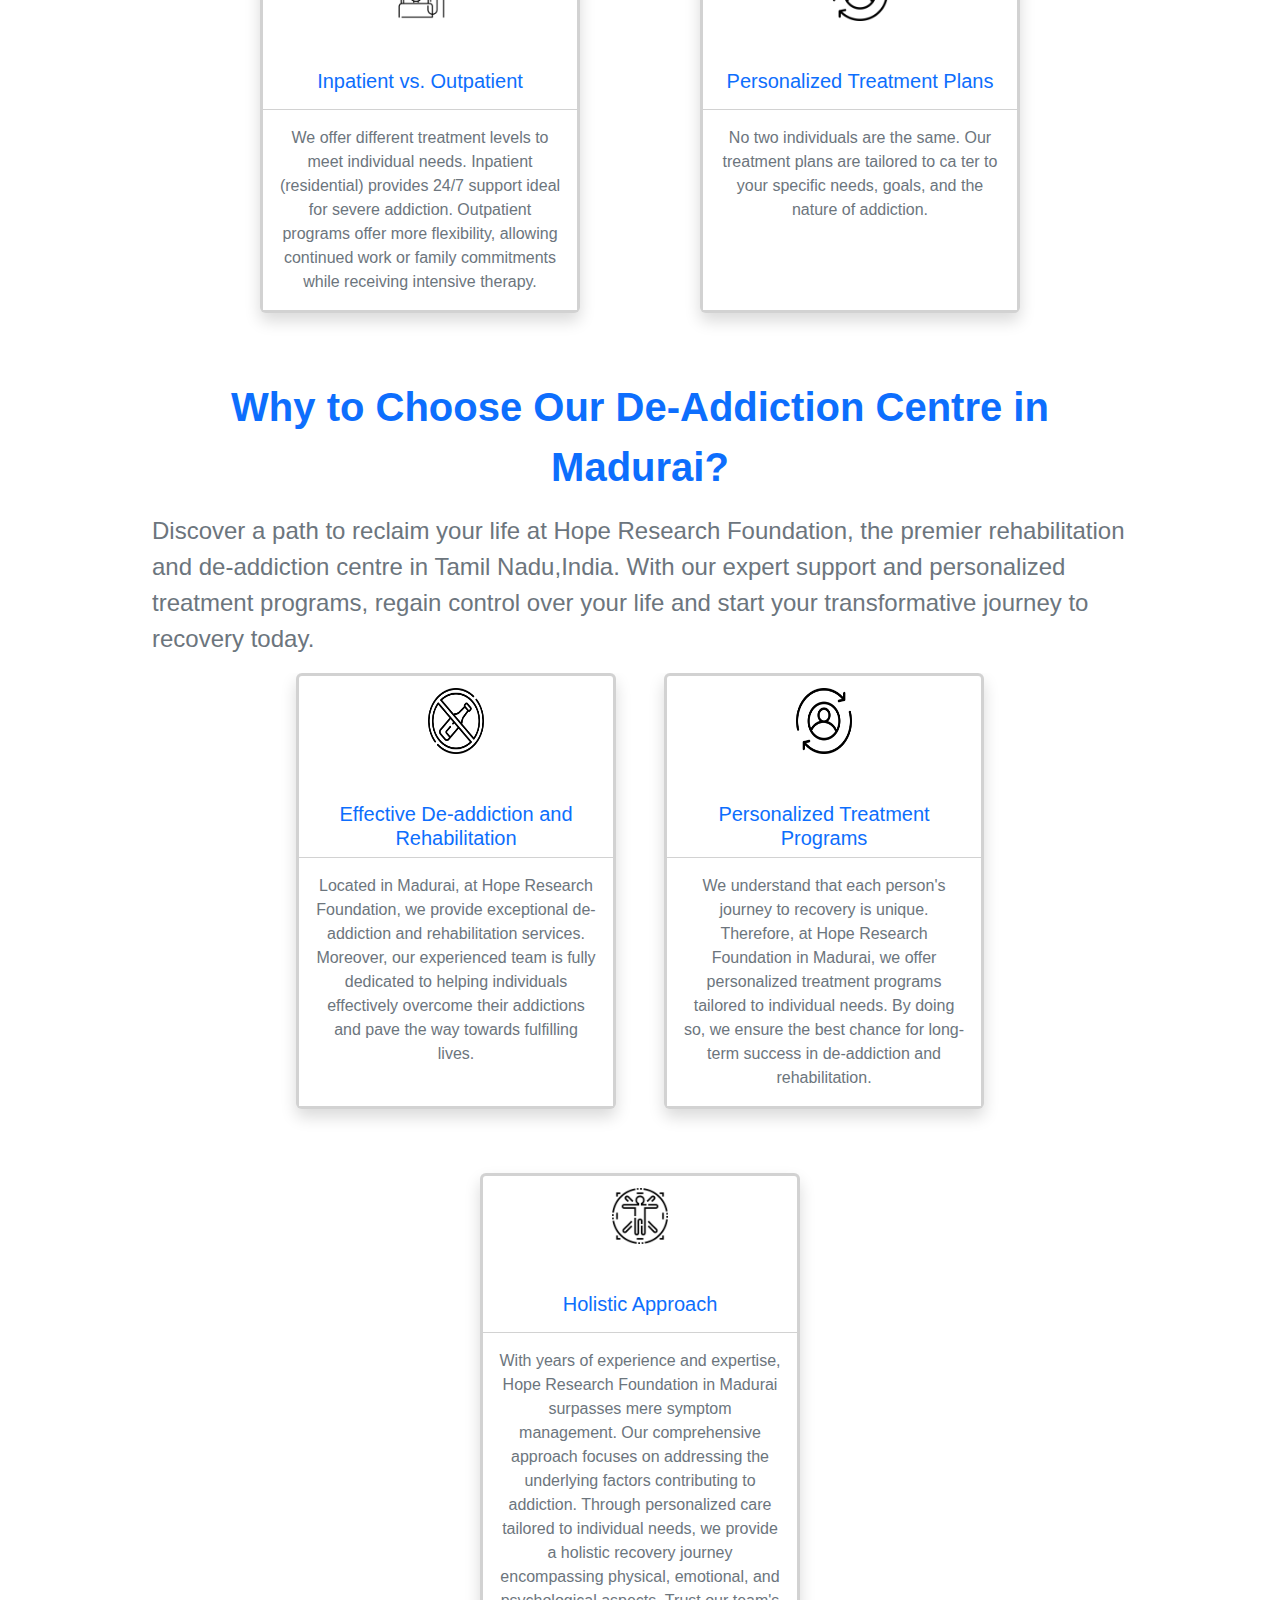
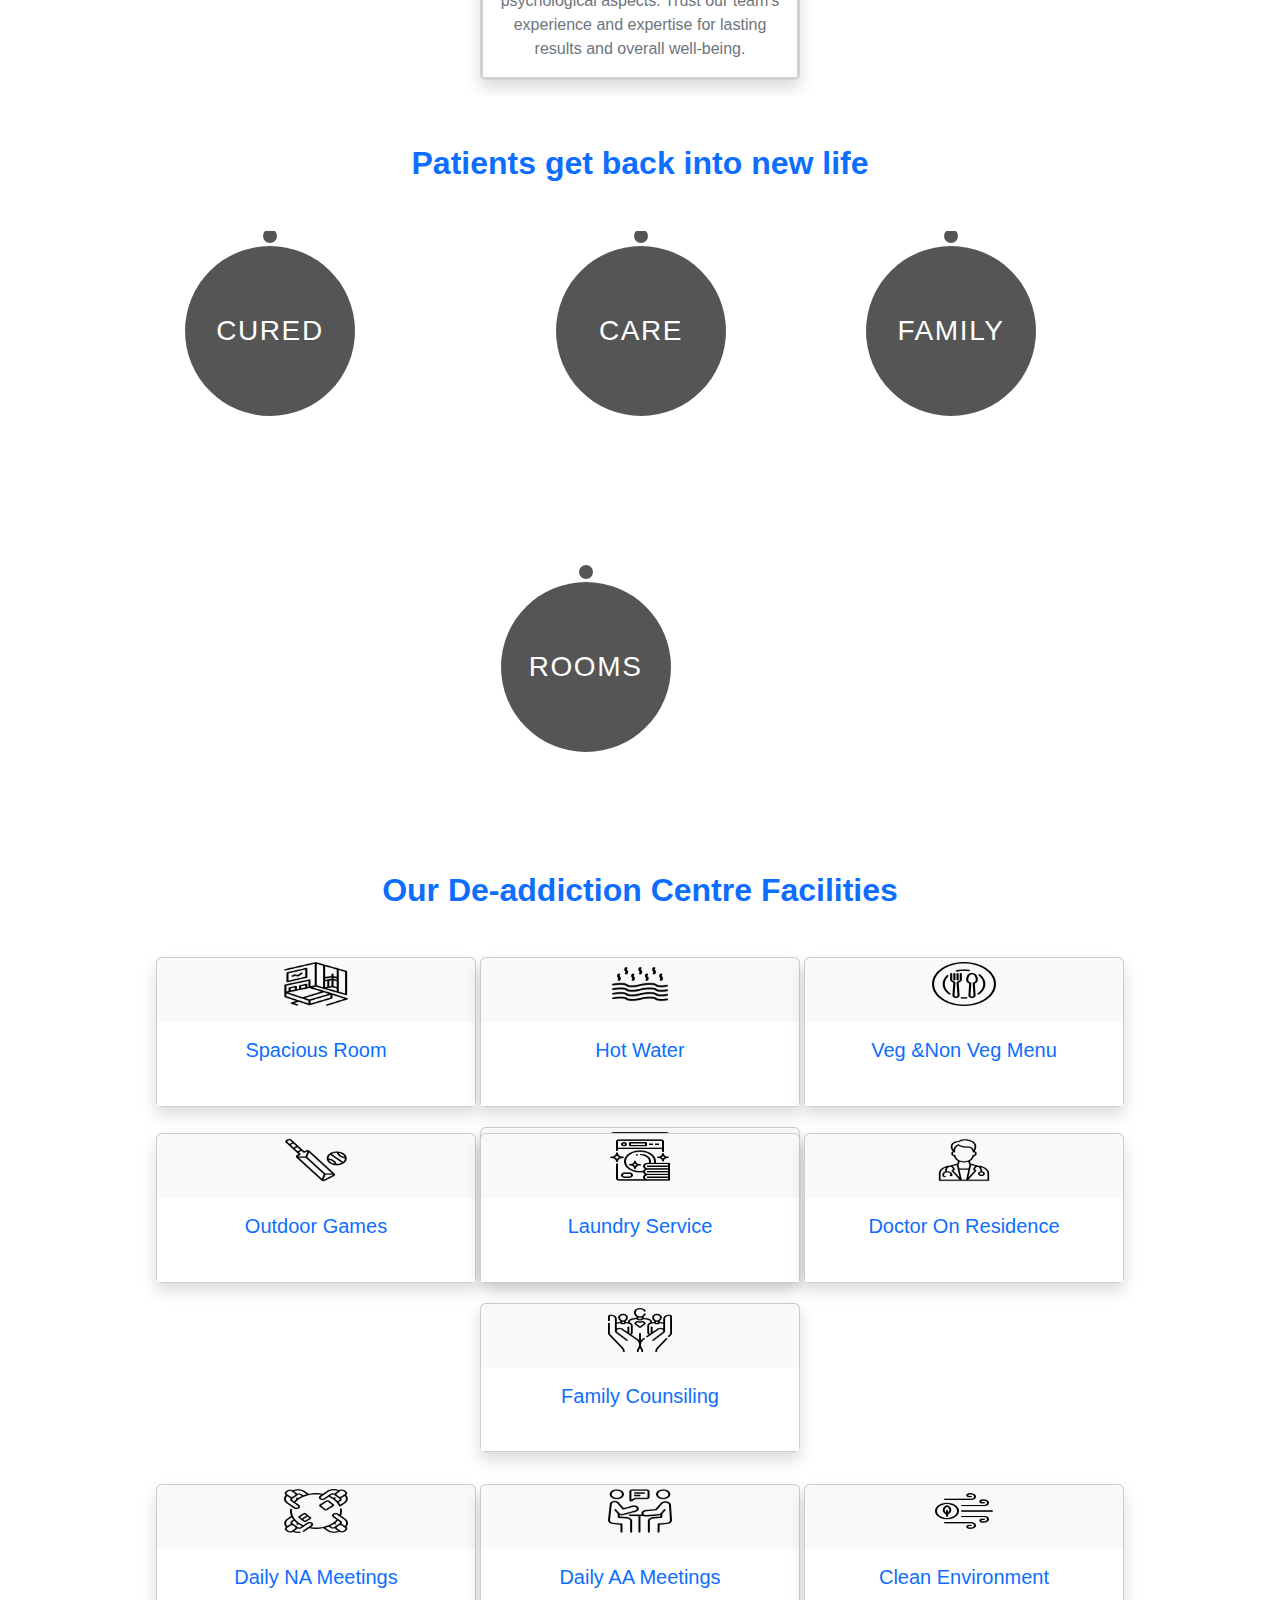
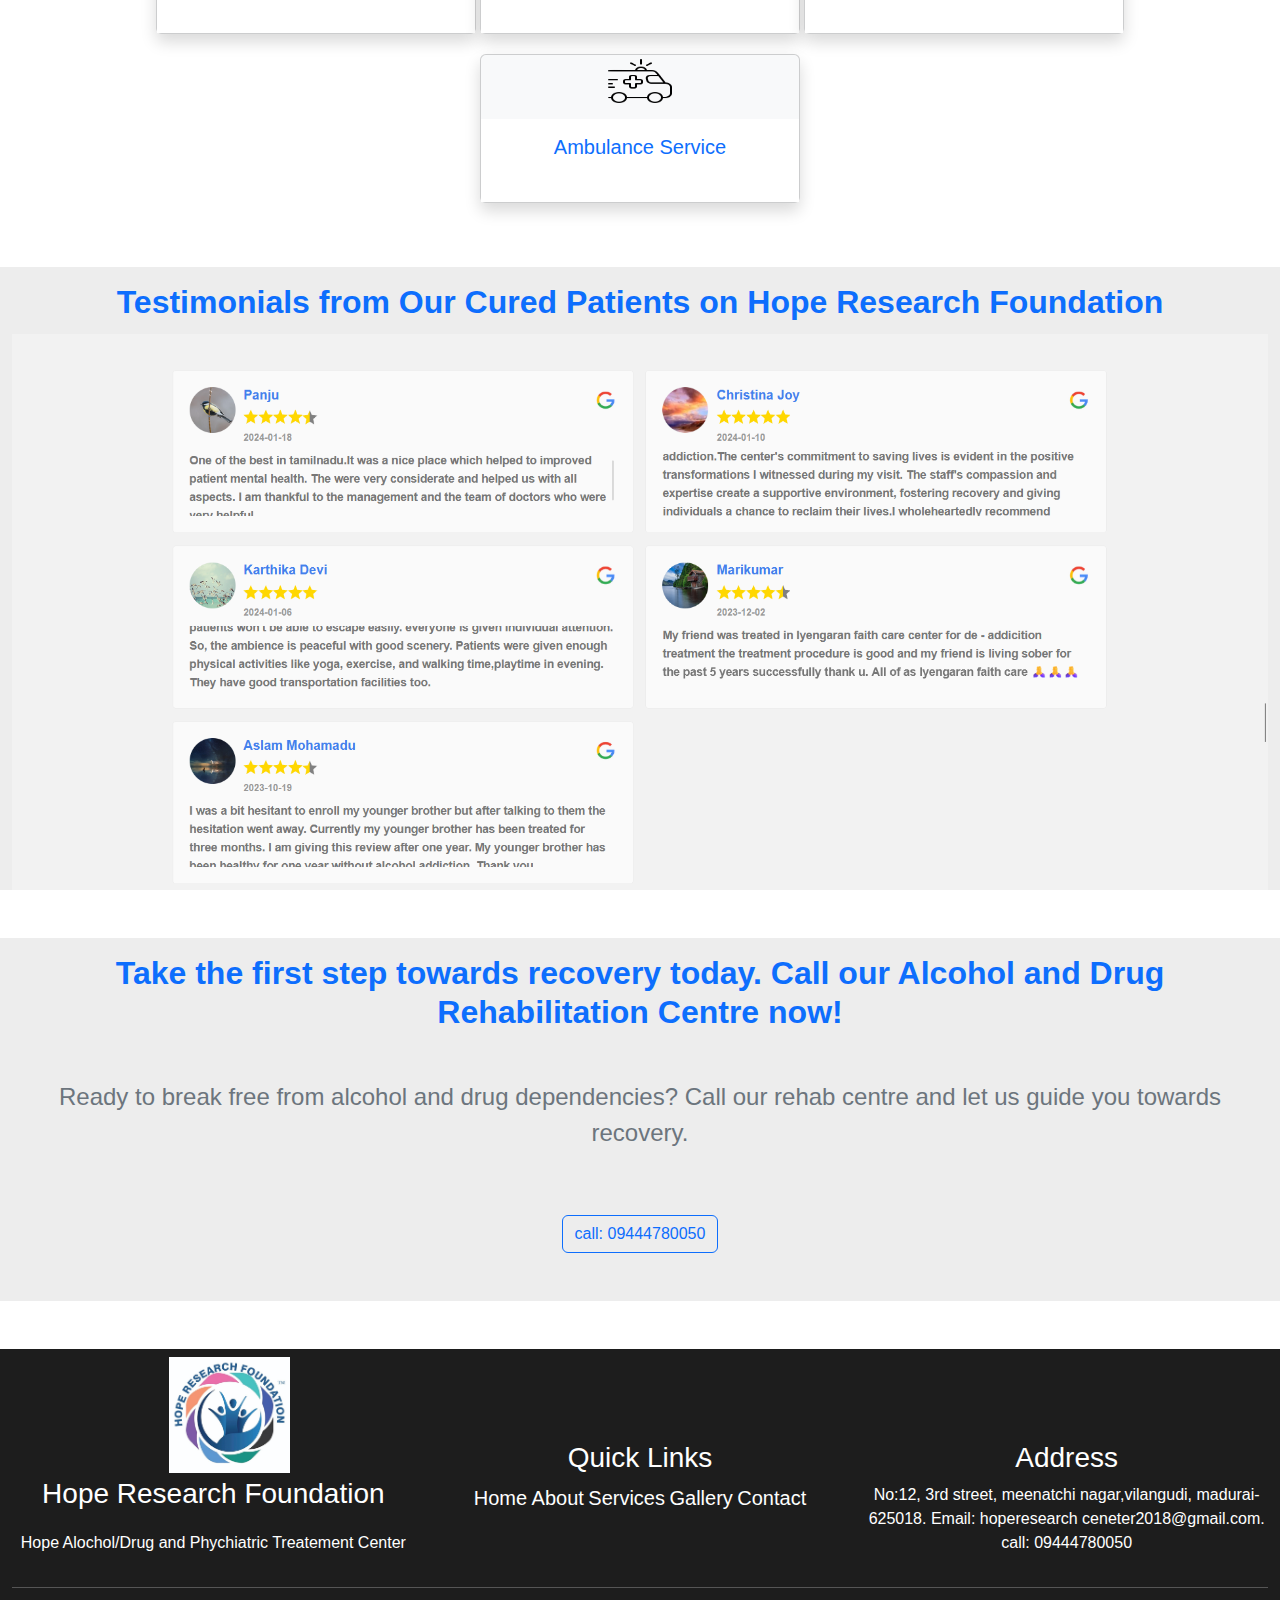
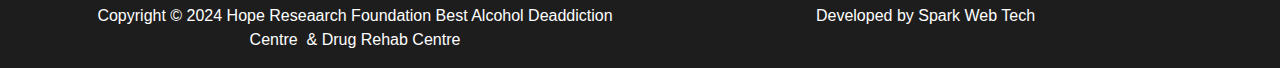
==== commit 802f945d: "Update index.html" ====
--- a/index.html
+++ b/index.html
@@ -55,23 +55,23 @@
     </div>
     <div class="carousel-inner" >
       <div class="carousel-item active">
-        <img src="./assets/card-1.jpg" class="d-block w-100 img-fluid bg-opacity-10" alt="Banner - 1.jpg">
+        <img src="./assets/card-1.jpg" class="d-block  img-fluid bg-opacity-10" alt="Banner - 1.jpg">
         <div class="carousel-caption  d-md-block">
-          <h2>Best De-Addiction Centre In Madurai</h2>
+          <h2 class="fs-1 fw-bold">Best De-Addiction Centre In Madurai</h2>
           <p class="fs-4 text-center ">Seeking an alcohol de-addiction centre in Madurai? we offer top-class care and personalized treatment plans.Located in Tamil Nadu ,India. Take the first step towards a healthier, addiction-free future with us.</p>
         </div>
       </div>
       <div class="carousel-item" >
-        <img src="./assets/Banner - 2.jpg" class="d-block w-100 img-fluid bg-opacity-10" alt="Banner - 2.jpg">
+        <img src="./assets/Banner - 2.jpg" class="d-blockw-100h-25 img-fluid bg-opacity-10" alt="Banner - 2.jpg">
         <div class="carousel-caption d-none d-md-block">
-          <h2>Best De-Addiction Centre In Madurai</h2>
+          <h2 class="fs-1 fw-bold">Best De-Addiction Centre In Madurai</h2>
           <p class="fs-4 text-center">Seeking an alcohol de-addiction centre in Madurai? we offer top-class care and personalized treatment plans.Located in Tamil Nadu ,India. Take the first step towards a healthier, addiction-free future with us.</p>
         </div>
       </div>
       <div class="carousel-item" >
-        <img src="./assets/Banner - 3.jpg" class="d-block w-100 img-fluid bg-opacity-10" alt="Banner - 3.jpg">
+        <img src="./assets/Banner - 3.jpg" class="d-block   img-fluid bg-opacity-10" alt="Banner - 3.jpg">
         <div class="carousel-caption d-none d-md-block">
-          <h2>Best De-Addiction Centre In Madurai</h2>
+          <h2 class="fs-1 fw-bold">Best De-Addiction Centre In Madurai</h2>
           <p class="fs-4 text-center">Seeking an alcohol de-addiction centre in Madurai? we offer top-class care and personalized treatment plans.Located in Tamil Nadu ,India. Take the first step towards a healthier, addiction-free future with us.</p>
         </div>
       </div>
@@ -90,7 +90,7 @@
 
 
  <div class="container mt-3 border-0 overflow-hidden" style="width: 80%;font-family: poppins; overflow:hidden;" id="box">
-  <p class="fs-1 text-dark fw-bold container-fluid text-center text-capitalize">Our Services</p>
+  <p class="fs-1 text-primary fw-bold container-fluid text-center" >Our Services</p>
   <p class="fs-4 text-secondary">Experience the extraordinary Iyengaran Alcohol De-addiction Centre, located conveniently on 
     no:12,3rd cross street, 3rd st, vilangudi, Madurai,Tamil Nadu - 625018, India. As a renowned addiction treatment center, 
     we specialize in helping individuals overcome alcohol and drug dependencies.</p>
@@ -100,167 +100,168 @@
        <!-- Cards -->
        
        <!-- fisrt-3-card -->
-    <div class="cards mt-5 d-flex flex-row flex-wrap justify-content-center">
-        <div class="card text-bg-dark mb-3 text-center" style="max-width: 20rem;">
+    <div class="cards mt-5 d-flex flex-row flex-wrap justify-content-center ">
+        <div class="card  mb-3 text-center shadow border-3" style="max-width: 20rem; ">
             <div class="card-header">
             <img src="./assets/user.png"class=" mt-1 mb-5" alt="" width="20%" height="40%" >
-            <h5 class="card-title  text-dark">Detoxification Services </h5>
+            <h5 class="card-title  text-primary">Detoxification Services </h5>
           </div>
             <div class="card-body">
-            <p class="card-text  text-dark ">We offer detox programs for addiction at our facility. These programs help people get rid of harmful substances in a safe and medically supervised way. Our expert medical
+            <p class="card-text  text-secondary">We offer detox programs for addiction at our facility. These programs help people get rid of harmful substances in a safe and medically supervised way. Our expert medical
                staff takes care of patients during this important phase of recovery.</p>
           </div>
           </div>
 
-          <div class="card text-bg-secondary mb-3 text-center" style="max-width: 20rem; ">
+          <div class="card  mb-3 text-center shadow border-3" style="max-width: 20rem; ">
             <div class="card-header">
               <img src="./assets/alcohol.png"class="mb-5" alt="" width="20%" height="40%" >
-              <h5 class="card-title text-dark">Alcohol Deaddiction </h5>
+              <h5 class="card-title text-primary">Alcohol Deaddiction </h5>
             </div>
             <div class="card-body">
-              <p class="card-text text-dark">To be the national leader for de-addicition excellence and innnovation in the delivery of care and patients safety continually improving quality and the patients care experience.
-            </div>
-          </div>
-          <div class="card text-bg-secondary mb-3 text-center" style="max-width: 20rem;">
-            <div class="card-header text-dark">
+              <p class="card-text text-secondary">To be the national leader for de-addicition excellence and innnovation in the delivery of care and patients safety continually improving quality and the patients care experience.
+            </div>
+          </div>
+
+          <div class="card  mb-3 text-center shadow border-3" style="max-width: 20rem;">
+            <div class="card-header text-primary">
               <img src="./assets/rehabilitation.png"class="mt-1 mb-5" alt="" width="20%" height="40%" >
               <h5 class="card-title">Drug Rehabilitation </h5></div>
-            <div class="card-body text-dark">
+            <div class="card-body text-secondary">
               <p class="card-text">We help individuals overcome drug addiction through talking therapy, learning programs, and relapse prevention. Our team provides ongoing support, even after the program, to ensure a successful recovery. With our proven track record and commitment to treating addiction's root causes,
                  we can support a drug-free, healthier lifestyle.</p> </div>
           </div>
           
        <!-- Second-3-card -->
 
-          <div class="card text-bg-secondary mb-3 text-center" style="max-width: 20rem;">
-              <div class="card-header text-dark">
+          <div class="card  mb-3 text-center shadow border-3" style="max-width: 20rem;">
+              <div class="card-header text-primary">
             <img src="./assets/diagnosis.png"class="mt-1 mb-5" alt="" width="20%" height="40%" >
                 <h5 class="card-title">Dual Diagnosis Treatment  </h5>
               </div>
-              <div class="card-body text-dark">
+              <div class="card-body text-secondary">
               <p class="card-text">We specialize in treating individuals who have co-occurring mental health disorders alongside substance abuse problems. Our integrated approach addresses 
                 both conditions simultaneously for comprehensive healing.</p>
             </div>
             </div>
   
-            <div class="card text-bg-secondary mb-3 text-center" style="max-width: 20rem; ">
-              <div class="card-header text-dark">
+            <div class="card  mb-3 text-center shadow border-3" style="max-width: 20rem; ">
+              <div class="card-header text-primary">
                 <img src="./assets/therapy.png"class="mt-1 mb-5" alt="" width="20%" height="40%" >
                 <h5 class="card-title">Individual Counseling  </h5>
               </div>
-              <div class="card-body text-dark">
+              <div class="card-body text-secondary">
                 <p class="card-text"> Individual counseling lets people talk
                    about their emotions and challenges with trained therapists in a private setting.
                    It helps to learn coping skills and personal growth while in recovery.</p>
               </div>
             </div>
   
-            <div class="card text-bg-secondary mb-3 text-center" style="max-width: 20rem;">
-              <div class="card-header text-dark">
+            <div class="card  mb-3 text-center shadow border-3" style="max-width: 20rem;">
+              <div class="card-header text-primary">
                 <img src="./assets/protection.png"class="mt-1 mb-5" alt="" width="20%" height="40%" >
                 <h5 class="card-title">Aftercare Support </h5></div>
-              <div class="card-body text-dark">
+              <div class="card-body text-secondary">
                 <p class="card-text">Our Drug and Alcohol Rehabilitation Centre helps people even after they finish our program. We have support to help them stay sober and keep on the right track. This includes ways to stop going back to using drugs or alcohol again, a group for people who finished our program,
                    and we can help them find other places in the community to help them.</p> </div>
             </div>
 
            <!-- 3rd-3-card -->
-           <div class="card text-bg-secondary mb-3 text-center " style="max-width: 20rem;">
-              <div class="card-header text-dark">
+           <div class="card  mb-3 text-center shadow border-3" style="max-width: 20rem;">
+              <div class="card-header text-primary">
                 <img src="./assets/king.png"class="mt-1 mb-5" alt="" width="20%" height="40%" >
                 <h5 class="card-title">CBT (Cognitive Behavioral Therapy) </h5>
               </div>
-              <div class="card-body text-dark">
+              <div class="card-body text-secondary">
               <p class="card-text">CBT helps uncover and restructure negative thought patterns that fuel addictive behaviors. This therapy empowers individuals to challenge 
                 unhelpful thinking and develop healthier responses to stress and triggers.</p>
             </div>
             </div>
   
-            <div class="card text-bg-secondary mb-3 text-center" style="max-width: 20rem; ">
-              <div class="card-header text-dark">
+            <div class="card  mb-3 text-center shadow border-3" style="max-width: 20rem; ">
+              <div class="card-header text-primary">
                 <img src="./assets/family.png"class="mt-1 mb-5" alt="" width="20%" height="40%" >
                 <h5 class="card-title">Family Therapy   </h5></div>
-              <div class="card-body text-dark">
+              <div class="card-body text-secondary">
                 <p class="card-text">Addiction impacts not only the individual but also their loved ones. Family therapy provides a safe space to heal relationships, address communication issues, and build a
                    strong support network for lasting recovery</p>
               </div>
             </div>
   
-            <div class="card text-bg-secondary mb-3 text-center" style="max-width: 20rem;">
-              <div class="card-header text-dark">
+            <div class="card  mb-3 text-center shadow border-3" style="max-width: 20rem;">
+              <div class="card-header text-primary">
                 <img src="./assets/patient.png"class="mt-1 mb-5" alt="" width="20%" height="40%" >
                 <h5 class="card-title">Medication-Assisted Treatment (MAT) </h5></div>
-              <div class="card-body text-dark">
+              <div class="card-body text-secondary">
                 <p class="card-text">In conjunction with therapy, certain medications may play a role in recovery. MAT can reduce cravings, manage withdrawal,
                    and reduce the likelihood of relapse, especially for specific addictions.</p> </div>
             </div>
 
 <!-- fourth-3-card -->
-<div class="card text-bg-secondary mb-3 text-center" style="max-width: 20rem;">
-    <div class="card-header text-dark">
+<div class="card  mb-3 text-center shadow border-3" style="max-width: 20rem;">
+    <div class="card-header text-primary">
       <img src="./assets/independent.png"class="mt-1 mb-5" alt="" width="20%" height="40%" >
       <h5 class="card-title">Sober Living Homes  </h5></div>
-    <div class="card-body text-dark">
+    <div class="card-body text-secondary">
     <p class="card-text">After a structured treatment program, sober living homes offer a transition back into independent life. These environments maintain a substance-free setting and offer ongoing support for continued sobriety.</p>
   </div>
   </div>
 
-  <div class="card text-bg-secondary mb-3 text-center" style="max-width: 20rem; ">
-    <div class="card-header text-dark">
+  <div class="card  mb-3 text-center shadow border-3" style="max-width: 20rem; ">
+    <div class="card-header text-primary">
     <img src="./assets/hospital.png"class="mt-1 mb-5" alt="" width="20%" height="40%" >
       <h5 class="card-title">Inpatient vs. Outpatient    </h5></div>
-    <div class="card-body text-dark">
+    <div class="card-body text-secondary">
       <p class="card-text">We offer different treatment levels to meet individual needs. Inpatient (residential) provides 24/7 support ideal for severe addiction. Outpatient programs offer more flexibility, allowing continued work or family
          commitments while receiving intensive therapy.</p>
     </div>
   </div>
 
-  <div class="card text-bg-secondary mb-3 text-center" style="max-width: 20rem;">
-    <div class="card-header text-dark">
+  <div class="card  mb-3 text-center shadow border-3" style="max-width: 20rem;">
+    <div class="card-header text-primary">
       <img src="./assets/personalization.png"class="mt-1 mb-5" alt="" width="20%" height="40%" >
       <h5 class="card-title">Personalized Treatment Plans  </h5></div>
     <div class="card-body">
-      <p class="card-text text-dark">No two individuals are the same. Our treatment plans are tailored to ca
+      <p class="card-text text-secondary">No two individuals are the same. Our treatment plans are tailored to ca
         ter to your specific needs, goals, and the nature of addiction.</p> </div>
   </div>
       </div>
 
       <!-- Why US -->
       <div class="container mt-5 border-0" style="width: 100%;font-family: poppins;">
-  <p class="fs-1 text-dark fw-bold container-fluid text-center ">Why to Choose Our De-Addiction Centre in Madurai? </p>
-  <p class="fs-4 text-secondary">Discover a path to reclaim your life at Hope Research Foundation, the premier rehabilitation and de-addiction centre in Tamil Nadu,India. With our expert support and personalized treatment programs, regain control over your life and start 
+  <p class="fs-1 text-primary fw-bold container-fluid text-center ">Why to Choose Our De-Addiction Centre in Madurai? </p>
+  <p class="fs-4 text-secondary text-secondary">Discover a path to reclaim your life at Hope Research Foundation, the premier rehabilitation and de-addiction centre in Tamil Nadu,India. With our expert support and personalized treatment programs, regain control over your life and start 
     your transformative journey to recovery today.</p>
     </div>
     <!-- why us card -->
     <div class="container mt-3 d-flex overflow-hidden flex-row flex-wrap gap-5 text-center justify-content-center" style="width: 100%;font-family: poppins;">
-      <div class="card text-bg-secondary mb-3 text-center" style="max-width: 20em; ">
-        <div class="card-header text-dark">
+      <div class="card  mb-3 text-center shadow border-3" style="max-width: 20em; ">
+        <div class="card-header text-primary">
           <img src="./assets/no-alcohol.png"class="mt-1 mb-5" alt="" width="20%" height="40%" >
-          <h5 class="card-title mb-2">Effective De-addiction and Rehabilitation    </h5>\
+          <h5 class="card-title mb-2">Effective De-addiction and Rehabilitation    </h5>
         </div>
         <div class="card-body text-dark">
-          <p class="card-text">Located in Madurai, at Hope Research Foundation, we provide exceptional de-addiction and rehabilitation services.
+          <p class="card-text text-secondary">Located in Madurai, at Hope Research Foundation, we provide exceptional de-addiction and rehabilitation services.
             Moreover, our experienced team is fully dedicated to helping individuals effectively overcome their addictions and pave the way towards fulfilling lives.</p>
         </div>
       </div>
     
-      <div class="card text-bg-secondary mb-3 text-center" style="max-width: 20rem;">
-        <div class="card-header text-dark">
+      <div class="card  mb-3 text-center shadow border-3" style="max-width: 20rem;">
+        <div class="card-header text-primary">
           <img src="./assets/personalization.png"class="mt-1 mb-5" alt="" width="20%" height="40%" >
           <h5 class="card-title mb-2">Personalized Treatment Programs   </h5>
         </div>
         <div class="card-body text-dark">
-          <p class="card-text">We understand that each person's journey to recovery is unique. Therefore, at Hope Research Foundation in Madurai, we offer personalized treatment programs tailored to individual needs.
+          <p class="card-text text-secondary">We understand that each person's journey to recovery is unique. Therefore, at Hope Research Foundation in Madurai, we offer personalized treatment programs tailored to individual needs.
             By doing so, we ensure the best chance for long-term success in de-addiction and rehabilitation.</p> </div>
       </div>
 
-      <div class="card text-bg-secondary mb-3 text-center" style="max-width: 20rem;">
-        <div class="card-header text-dark">
+      <div class="card  mb-3 text-center shadow border-3 " style="max-width: 20rem;">
+        <div class="card-header text-primary">
           <img src="./assets/anthropology.png"class="mt-1 mb-5" alt="" width="20%" height="40%" >
           <h5 class="card-title mb-2">Holistic Approach  </h5>
         </div>
         <div class="card-body text-dark">
-          <p class="card-text">With years of experience and expertise, Hope Research Foundation in Madurai surpasses mere symptom management. Our comprehensive approach focuses on addressing the underlying factors contributing to addiction.
+          <p class="card-text text-secondary">With years of experience and expertise, Hope Research Foundation in Madurai surpasses mere symptom management. Our comprehensive approach focuses on addressing the underlying factors contributing to addiction.
             Through personalized care tailored to individual needs, we provide a holistic recovery journey encompassing physical, emotional, and psychological aspects.
             Trust our team's experience and expertise for lasting results and overall well-being.</p> </div>
       </div>
@@ -268,7 +269,7 @@
     </div>
     
 <!-- progress -->
-    <h2 class="fw-bold tyext-dark text-center mt-5 overflow-hidden">Patients get back into new life</h2>
+    <h2 class="fw-bold text-primary text-center mt-5 overflow-hidden">Patients get back into new life</h2>
     <div class="container1 mb-5 mt-5 overflow-hidden">
         <div class="box">  
           <div class="content">
@@ -320,91 +321,91 @@
 
  <!-- OUR facilities first-row -->
  <div class="container-fluid bg-body-light ">
-  <h2 class="fw-bold tyext-dark text-center mb-5">Our De-addiction Centre Facilities</h2>
+  <h2 class="fw-bold text-primary text-center mb-5">Our De-addiction Centre Facilities</h2>
   <div class="container mt-3 border-0 d-flex  flex-row gap-1 flex-wrap justify-content-center" style="width: 100%;font-family: poppins;height: 10em;">
 
-    <div class="card text-bg-light mb-3 text-center" style="max-width: 20rem; ">
+    <div class="card text-bg-light mb-3 text-center shadow" style="max-width: 20rem; ">
       <img src="./assets/room.png"class=" mt-1 mb-3 rounded mx-auto d-block" alt="" width="20%" height="30%" >
       <div class="card-body">
-        <h5 class="card-title text-dark">Spacious Room     </h5></div>
+        <h5 class="card-title text-primary">Spacious Room     </h5></div>
     </div>
   
-    <div class="card text-bg-light mb-3 text-center" style="max-width: 20rem;">
+    <div class="card text-bg-light mb-3 text-center shadow" style="max-width: 20rem;">
       <img src="./assets/hot-water.png"class="rounded mx-auto d-block mt-1 mb-3" alt="" width="20%" height="30%" >
       <div class="card-body">
-        <h5 class="card-title text-dark">Hot Water    </h5></div>
-    </div>
-
-    <div class="card text-bg-light mb-3 text-center" style="max-width: 20rem;">
+        <h5 class="card-title text-primary">Hot Water    </h5></div>
+    </div>
+
+    <div class="card text-bg-light mb-3 text-center shadow" style="max-width: 20rem;">
       <img src="./assets/dish.png"class="rounded mx-auto d-block mt-1 mb-3" alt="" width="20%" height="30%" >
       <div class="card-body">
-        <h5 class="card-title text-dark">Veg &Non Veg Menu  </h5>
-      </div>
-    </div>
-
-    <div class="card text-bg-light mb-3 text-center" style="max-width: 20rem;">
+        <h5 class="card-title text-primary">Veg &Non Veg Menu  </h5>
+      </div>
+    </div>
+
+    <div class="card text-bg-light mb-3 text-center shadow" style="max-width: 20rem;">
       <img src="./assets/ludo.png"class="rounded mx-auto d-block mt-1 mb-3" alt="" width="20%" height="30%" >
       <div class="card-body">
-        <h5 class="card-title text-dark">Indoor Games  </h5>
+        <h5 class="card-title text-primary">Indoor Games  </h5>
       </div>
     </div>
   </div>
 <!-- OUR facilities second-row -->
     <div class="container mt-3 border-0 d-flex flex-row gap-1 flex-wrap justify-content-center" style="width: 100%;font-family: poppins;">
        
-        <div class="card text-bg-light mb-3 text-center" style="max-width: 20rem; ">
+        <div class="card text-bg-light mb-3 text-center shadow" style="max-width: 20rem; ">
           <img src="./assets/game.png"class="rounded mx-auto d-block mt-1 mb-3" alt="" width="20%" height="30%" >
           <div class="card-body">
-            <h5 class="card-title text-dark">Outdoor Games     </h5></div>
+            <h5 class="card-title text-primary">Outdoor Games     </h5></div>
         </div>
       
-        <div class="card text-bg-light mb-3 text-center" style="max-width: 20rem;">
+        <div class="card text-bg-light mb-3 text-center shadow" style="max-width: 20rem;">
           <img src="./assets/laundry-service.png"class="rounded mx-auto d-block mt-1 mb-3" alt="" width="20%" height="30%" >
           <div class="card-body">
-            <h5 class="card-title text-dark">Laundry Service    </h5></div>
-        </div>
-
-        <div class="card text-bg-light mb-3 text-center" style="max-width: 20rem;">
+            <h5 class="card-title text-primary">Laundry Service    </h5></div>
+        </div>
+
+        <div class="card text-bg-light mb-3 text-center shadow" style="max-width: 20rem;">
           <img src="./assets/doctor.png"class="rounded mx-auto d-block mt-1 mb-3" alt="" width="20%" height="30%" >
           <div class="card-body">
-            <h5 class="card-title text-dark">Doctor On Residence  </h5></div>
-        </div>
-
-        <div class="card text-bg-light mb-3 text-center" style="max-width: 20rem;">
+            <h5 class="card-title text-primary">Doctor On Residence  </h5></div>
+        </div>
+
+        <div class="card text-bg-light mb-3 text-center shadow" style="max-width: 20rem;">
           <img src="./assets/family.png"class="rounded mx-auto d-block mt-1 mb-3" alt="" width="20%" height="30%" >
-          <div class="card-body"><h5 class="card-title text-dark">Family Counsiling   </h5></div>
+          <div class="card-body"><h5 class="card-title text-primary">Family Counsiling   </h5></div>
         </div>
       </div>
       <!-- OUR facilities third-row -->
     <div class="container mt-3 border-0 d-flex flex-row gap-1 flex-wrap justify-content-center" style="width: 100%;font-family: poppins;">
        
-      <div class="card text-bg-light mb-3 text-center" style="max-width: 20rem; ">
+      <div class="card text-bg-light mb-3 text-center shadow" style="max-width: 20rem; ">
         <img src="./assets/round-table.png"class="rounded mx-auto d-block mt-1 mb-3" alt="" width="20%" height="30%" >
         <div class="card-body">
-          <h5 class="card-title text-dark">Daily NA Meetings </h5></div>
+          <h5 class="card-title text-primary">Daily NA Meetings </h5></div>
       </div>
     
-      <div class="card text-bg-light mb-3 text-center" style="max-width: 20rem;">
+      <div class="card text-bg-light mb-3 text-center shadow" style="max-width: 20rem;">
         <img src="./assets/talk.png"class="rounded mx-auto d-block mt-1 mb-3" alt="" width="20%" height="30%" >
         <div class="card-body">
-          <h5 class="card-title text-dark">Daily AA Meetings </h5></div>
-      </div>
-
-      <div class="card text-bg-light mb-3 text-center" style="max-width: 20rem;">
+          <h5 class="card-title text-primary">Daily AA Meetings </h5></div>
+      </div>
+
+      <div class="card text-bg-light mb-3 text-center shadow" style="max-width: 20rem;">
         <img src="./assets/clean-air.png"class="rounded mx-auto d-block mt-1 mb-3" alt="" width="20%" height="30%" >
-        <div class="card-body"><h5 class="card-title text-dark">Clean Environment </h5></div>
-      </div>
-
-      <div class="card text-bg-light mb-3 text-center" style="max-width: 20rem;">
+        <div class="card-body"><h5 class="card-title text-primary">Clean Environment </h5></div>
+      </div>
+
+      <div class="card text-bg-light mb-3 text-center shadow" style="max-width: 20rem;">
         <img src="./assets/ambulance.png"class="rounded mx-auto d-block mt-1 mb-3" alt="" width="20%" height="30%" >
-        <div class="card-body"><h5 class="card-title text-dark">Ambulance Service </h5></div>
+        <div class="card-body"><h5 class="card-title text-primary">Ambulance Service </h5></div>
       </div>
     </div>
   </div>
       <!-- tesimonials. -->
       <div class="container2 container-fluid mt-5 mb-5 text-dark-50 text-cente overflow-hidden">
         <div class="row bg-secoundary  pt-3  bannerbox">
-            <h2 class="text-dark-50 fw-bold">Testimonials from Our Cured Patients on Hope Research Foundation</h2>
+            <h2 class="text-primary fw-bold text-center">Testimonials from Our Cured Patients on Hope Research Foundation</h2>
             <div class="col-lg-12 col-12">
                  <img src="assets/screen.png" width="100%" height="auto" alt="" class="pt-1"/>
             </div>
@@ -413,8 +414,8 @@
 
     <div class="container2 container-fluid mt-5 mb-5 text-dark-50 text-center overflow-hidden">
       <div class="row bg-secoundary  pt-3  bannerbox">
-          <h2 class="text-dark-50 fw-bold mb-5">Take the first step towards recovery today. Call our Alcohol and Drug Rehabilitation Centre now!</h2>
-          <p class="fs-4">Ready to break free from alcohol and drug dependencies? Call our rehab centre and let us guide you towards recovery.</p>
+          <h2 class="text-primary fw-bold mb-5">Take the first step towards recovery today. Call our Alcohol and Drug Rehabilitation Centre now!</h2>
+          <p class="fs-4 text-secondary">Ready to break free from alcohol and drug dependencies? Call our rehab centre and let us guide you towards recovery.</p>
           
           <div class="col-lg-12 col-12">
             <button type="button" class="btn btn-outline-primary mb-5 mt-5">call: 09444780050</button>
@@ -461,7 +462,7 @@
 <div class="container overflow-hidden text-center">
 <div class="row gap-5 mb-3 " >
 <div class="col-lg-6 ">Copyright © 2024 Hope Reseaarch Foundation Best Alcohol Deaddiction Centre  & Drug Rehab Centre</div>
-<div class="col-lg-5 ">Hope Reseaarch Foundation</div>
+<div class="col-lg-5 "> Developed by Spark Web Tech</div>
 </div>
 </div>
 </footer>
@@ -480,6 +481,8 @@
             const navlinkPathname=new URL(navlikEls.href).pathname;
             if((windowpathname === navlinkPathname) || (windowpathname === '/index.html' && navlinkPathname === '/')  ){
                 navlikEls.classList.add('active');
+                navlikEls.style.color="white";
+                navlikEls.style.dropshadow="balck,10px,10px,10px";
             }
         });
 
